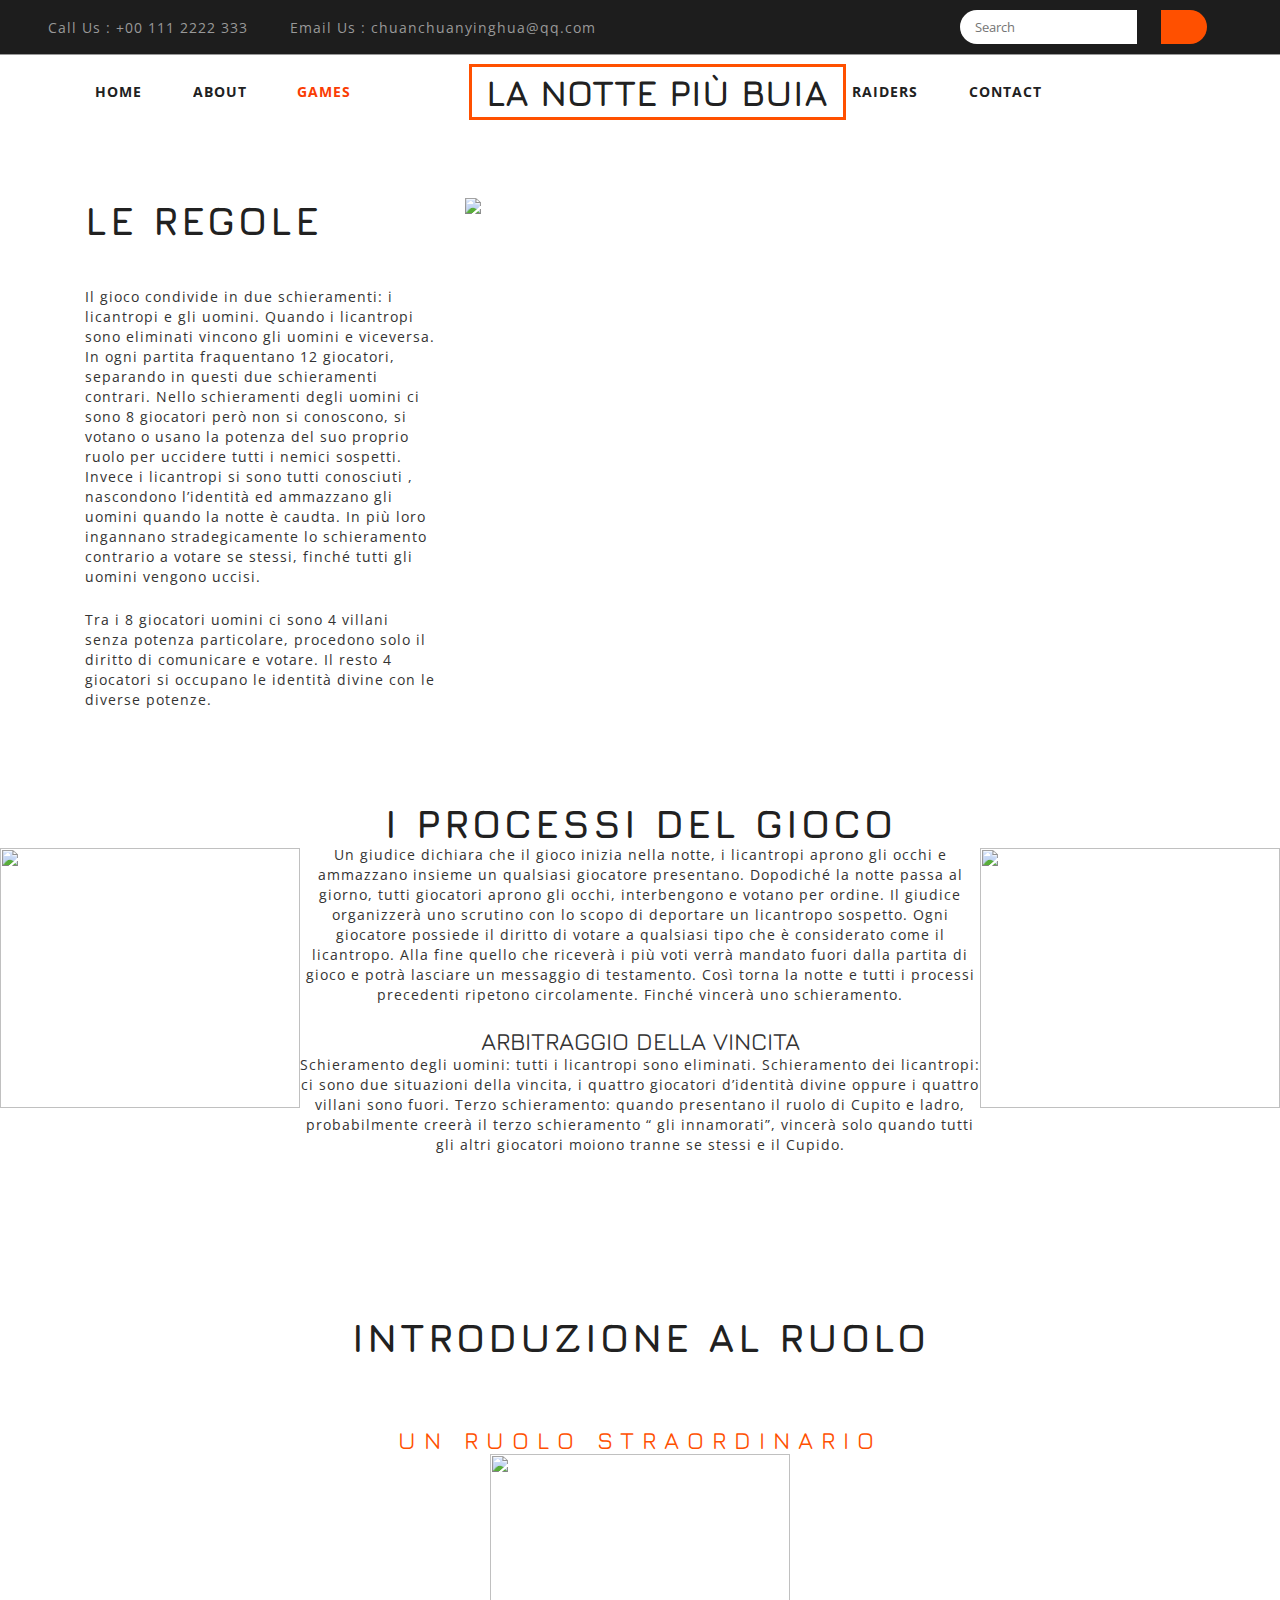
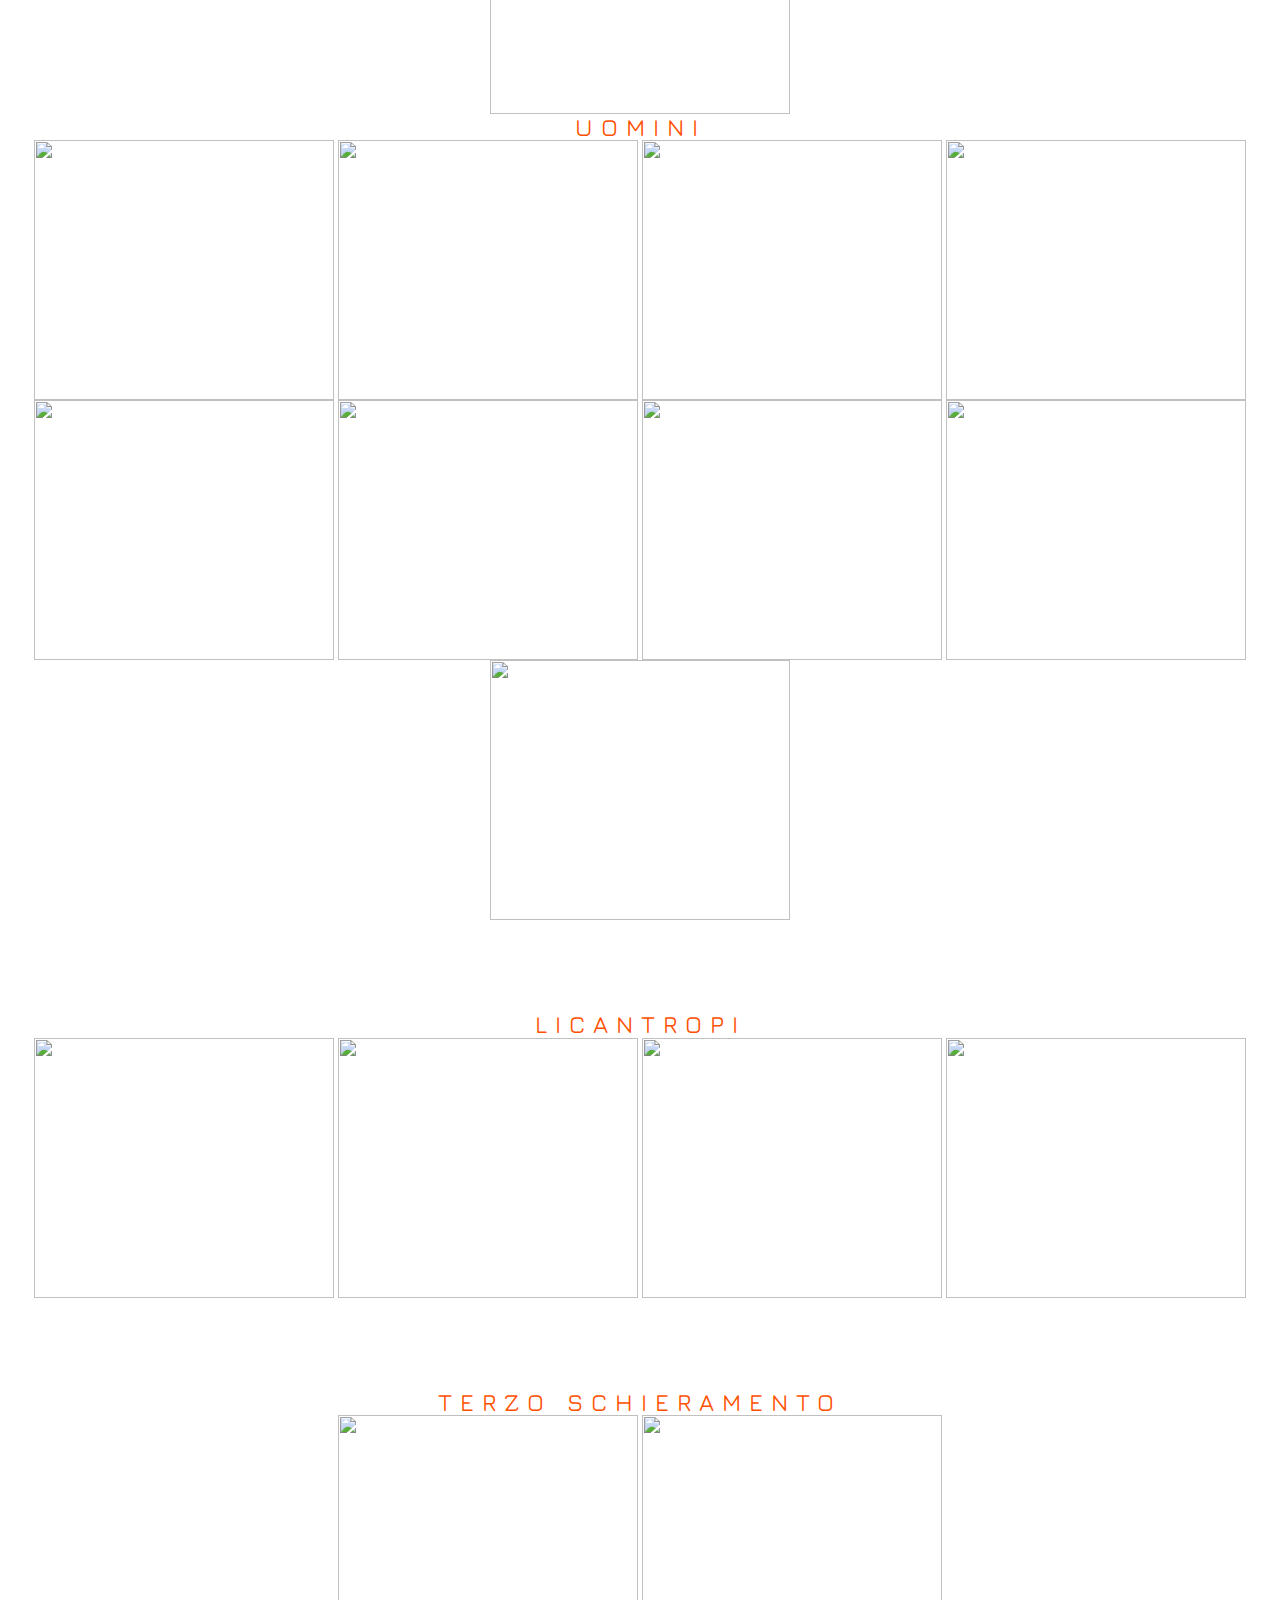
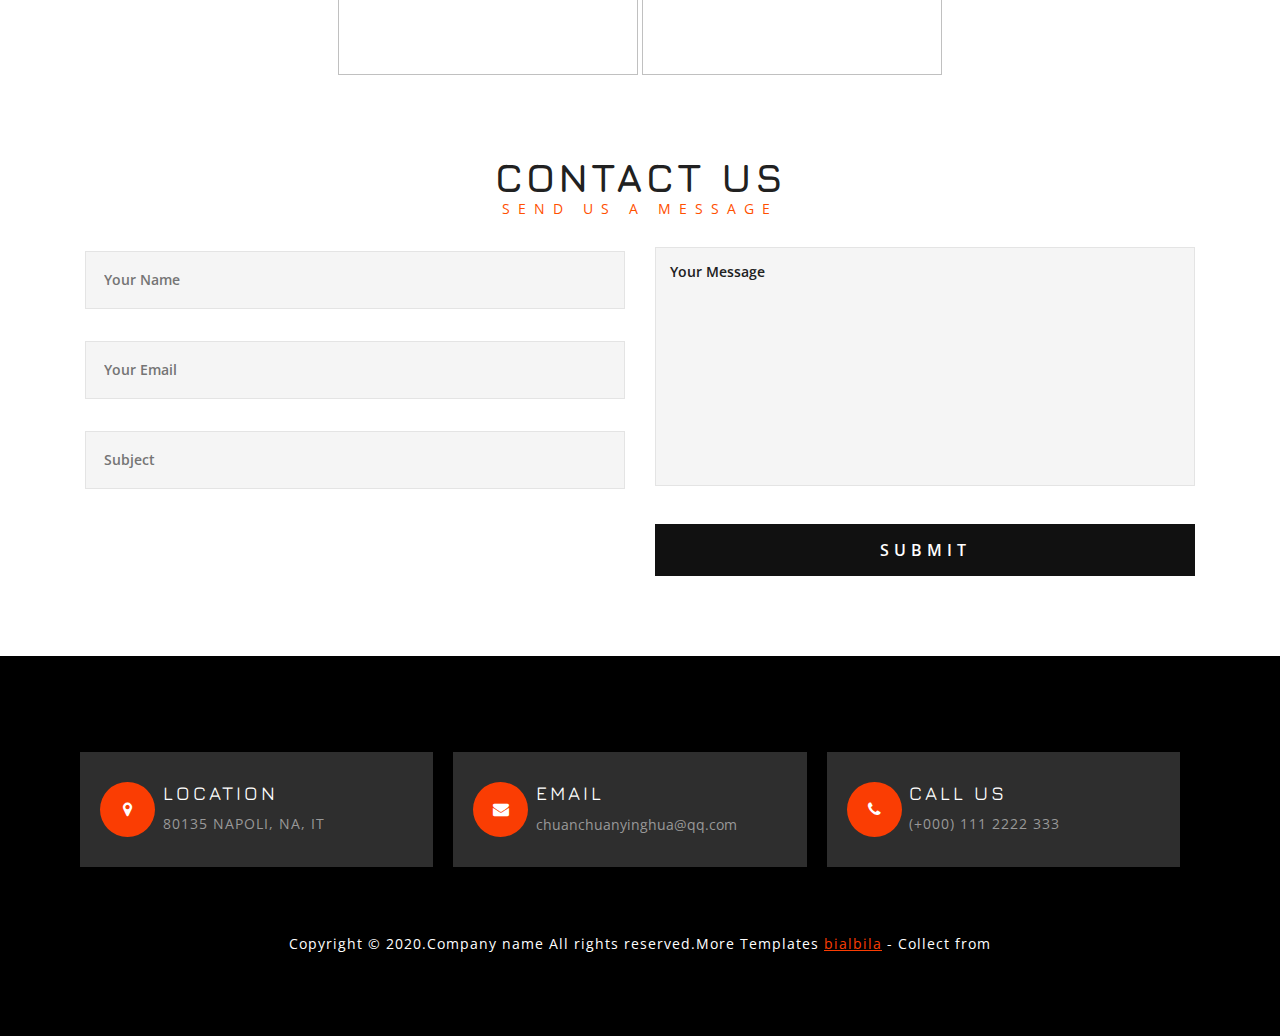
==== games.html @ c1281104 "Add files via upload" ====
<!DOCTYPE html>
<html lang="en">

<head>
	<title>games</title>
	<!-- for-mobile-apps -->
	<meta name="viewport" content="width=device-width, initial-scale=1">
	<meta http-equiv="Content-Type" content="text/html; charset=utf-8" />
	<meta name="keywords" content="" />
	<script type="application/x-javascript">
		addEventListener("load", function () {
			setTimeout(hideURLbar, 0);
		}, false);

		function hideURLbar() {
			window.scrollTo(0, 1);
		}
	</script>
	<!-- //for-mobile-apps -->
	<link href="css/bootstrap.css" rel="stylesheet" type="text/css" media="all" />
	<link href="css/style.css" rel="stylesheet" type="text/css" media="all" />
	<!-- gallery -->
	<link rel="stylesheet" href="css/lightGallery.css" type="text/css" media="all" />
	<!-- //gallery -->
	<!-- font-awesome icons -->
	<link href="css/font-awesome.css" rel="stylesheet">

	<!-- //font-awesome icons -->
	<link href="http://fonts.googleapis.com/css?family=Questrial" rel="stylesheet">
	<link href="http://fonts.googleapis.com/css?family=Jura:300,400,500,600" rel="stylesheet">
	<link
		href='http://fonts.googleapis.com/css?family=Open+Sans:400,300,300italic,400italic,600,600italic,700,700italic,800,800italic'
		rel='stylesheet' type='text/css'>

</head>

<body>
	<!-- header -->
	<div class="header">
		<div class="w3layouts_header_left">
			<div class="top-nav-text">
				<p>Call Us : <span class="call">+00 111 2222 333</span></p>
				<p>Email Us : <span class="mail"><a href="mailto:chuanchuanyinghua@qq.com">chuanchuanyinghua@qq.com</a></span></p>
			</div>
		</div>
		<div class="w3layouts_header_right">
			<form action="#" method="post">
				<input name="Search heare" type="search" placeholder="Search" required="">

				<input type="submit" value="">
			</form>
		</div>
		<div class="clearfix"> </div>
	</div>
	<div class="w3_navigation">
		<div class="container">
			<nav class="navbar navbar-default">
				<div class="navbar-header navbar-left">
					<button type="button" class="navbar-toggle collapsed" data-toggle="collapse"
						data-target="#bs-example-navbar-collapse-1">
						<span class="sr-only">Toggle navigation</span>
						<span class="icon-bar"></span>
						<span class="icon-bar"></span>
						<span class="icon-bar"></span>
					</button>
					<div class="w3_navigation_pos">
						<h1><a href="index.html" title="Gaming Wonderland">La notte più buia</a></h1>
					</div>
				</div>
				<!-- Collect the nav links, forms, and other content for toggling -->
				<div class="collapse navbar-collapse navbar-right" id="bs-example-navbar-collapse-1">
					<nav class="cl-effect-5" id="cl-effect-5">
						<ul class="nav navbar-nav">
						<li class="hover-effect"><a href="index.html">Home</a></li>
						<li class="hover-effect"><a href="index.html">About</a></li>
						<li class="hover-effect active"><a href="games.html">Games</a></li>
						<li class="hover-effect"><a href="raiders.html">Raiders</a></li>
						<li class="hover-effect"><a href="index.html">Contact</a></li>
					</ul>
				</div>

			</div>
		</nav>
</div>
<!-- banner --><br><br><br>

<!-- gallery -->
	<div class="gallery-w3layouts" id="gallery">
		<div class="container">
			<div class="col-md-4 agileits_about_left">
				<h3 class="w3l_head">Le regole</h3><br><br>
				<p class="w3ls_head"> Il gioco condivide in due schieramenti: i licantropi e gli uomini. Quando i licantropi sono eliminati vincono gli uomini e viceversa. In ogni partita fraquentano 12 giocatori, separando in questi due schieramenti contrari. Nello schieramenti degli uomini ci sono 8 giocatori però non si conoscono, si votano o usano la potenza del suo proprio ruolo per uccidere tutti i nemici sospetti. Invece i licantropi si sono tutti conosciuti , nascondono l’identità ed ammazzano gli uomini quando la notte è caudta. In più loro ingannano stradegicamente lo schieramento contrario a votare se stessi, finché tutti gli uomini vengono uccisi.</p>
				<br><p> Tra i 8 giocatori uomini ci sono 4 villani senza potenza particolare, procedono solo il diritto di comunicare e votare. Il resto 4 giocatori si occupano le identità divine con le diverse potenze.</p>
			</div>
			<div class="col-md-6 agileits_banner_bottom_grid_r">
					<div class="agileits_banner_btm_grid_r">
						<img src="C:\Users\任秀\Desktop\web\images/juese1.jpg" alt=" " class="img-responsive"><br><br>
					</div>
				</div>
			</div>
		</div>

					
</style><br data-filtered="filtered">
</head><br data-filtered="filtered">
<body><br data-filtered="filtered">
<div class="con"><br data-filtered="filtered">
    <table>    <tr>        <td><img src="C:\Users\任秀\Desktop\web\images\beijing4.jpg" alt="" /></td>     
       <td><h4 class="w3l_head">I processi del gioco</h4>
    	<p>Un giudice dichiara che il gioco inizia nella notte, i licantropi aprono gli occhi e ammazzano insieme un qualsiasi giocatore presentano. Dopodiché la notte passa al giorno, tutti giocatori aprono gli occhi,  interbengono  e votano per ordine. Il giudice organizzerà uno scrutino con lo scopo di deportare un licantropo sospetto. Ogni giocatore possiede il diritto di votare a qualsiasi tipo che è considerato come il licantropo. Alla fine quello che riceverà i più voti verrà mandato fuori dalla partita di gioco e potrà lasciare un messaggio di testamento. Così torna la notte e tutti i processi precedenti ripetono circolamente. Finché vincerà uno schieramento.</p><br>
    	<h3> Arbitraggio della vincita</h3>
	<p>Schieramento degli uomini: tutti i licantropi sono eliminati.
Schieramento dei licantropi: ci sono due situazioni della vincita, i quattro giocatori d’identità divine  oppure i quattro villani sono fuori.
Terzo schieramento: quando presentano il ruolo di Cupito e ladro, probabilmente creerà il terzo schieramento “ gli innamorati”, vincerà solo quando tutti gli altri giocatori moiono tranne se stessi e il Cupido.</p></td>   
<td><img src="C:\Users\任秀\Desktop\web\images\beijing5.jpg" alt="" /></td>
 </tr></table>
    
    </div><br data-filtered="filtered">
</div><br data-filtered="filtered"><br><br><br><br><br>


				<div class="right"><h5 class="w3l_head">Introduzione al ruolo
</h5><br><br><br>
<h3 class="w3ls_head_para"> Un ruolo straordinario</h3>
   <style>   body {text-align: center;         }        img{width: 300px;            height: 260px;        }    </style></head><body><div id="pt">   
    <a href="C:\Users\任秀\Desktop\web\images\jinghui(1.jpg" target="_blank"> <img src="C:\Users\任秀\Desktop\web\images\jinghui.jpg" width="50%"></a> 
</div>
</body>
<h3 class="w3ls_head_para">uomini</h3>
   <style>   body {text-align: center;         }        img{width: 300px;            height: 260px;        }    </style></head><body><div id="pt">   
    <a href="C:\Users\任秀\Desktop\web\images\14(1.jpg" target="_blank"> <img src="C:\Users\任秀\Desktop\web\images\juese14.jpg" width="50%"></a>   
   <a href="C:\Users\任秀\Desktop\web\images\juese12(1.jpg" target="_blank"> <img src="C:\Users\任秀\Desktop\web\images\juese12.jpg" width="50%"></a>    
   <a href="C:\Users\任秀\Desktop\web\images\juese16(2.jpg" target="_blank"> <img src="C:\Users\任秀\Desktop\web\images\juese16.jpg" width="50%"></a>   
   <a href="C:\Users\任秀\Desktop\web\images\juese15(4.jpg" target="_blank"> <img src="C:\Users\任秀\Desktop\web\images\juese15.jpg" width="50%"></a>   
   <a href="C:\Users\任秀\Desktop\web\images\juese4(5.jpg" target="_blank"> <img src="C:\Users\任秀\Desktop\web\images\juese4.jpg" width="50%"></a>    
   <a href="C:\Users\任秀\Desktop\web\images\juese13(3.jpg" target="_blank"> <img src="C:\Users\任秀\Desktop\web\images\juese13.jpg" width="50%"></a>   
   <a href="C:\Users\任秀\Desktop\web\images\juese3(6.jpg" target="_blank"> <img src="C:\Users\任秀\Desktop\web\images\juese3.jpg" width="50%"></a>    
   <a href="C:\Users\任秀\Desktop\web\images\juese10(7.jpg" target="_blank"> <img src="C:\Users\任秀\Desktop\web\images\juese10.jpg" width="50%"></a>   
   <a href="C:\Users\任秀\Desktop\web\images\juese8(8.jpg" target="_blank"> <img src="C:\Users\任秀\Desktop\web\images\juese8.jpg" width="50%"></a>   
</div>
</body>
<br><br><br><br>

<h3 class="w3ls_head_para"> licantropi</h3>
   <style>   body {text-align: center;         }        img{width: 300px;            height: 260px;        }    </style></head><body><div id="pt">   
    <a href="C:\Users\任秀\Desktop\web\images\juese5(9.jpg" target="_blank"> <img src="C:\Users\任秀\Desktop\web\images\juese5.jpg" width="50%"></a>   
   <a href="C:\Users\任秀\Desktop\web\images\juese7(10.jpg" target="_blank"> <img src="C:\Users\任秀\Desktop\web\images\juese7.jpg" width="50%"></a>   
   <a href="C:\Users\任秀\Desktop\web\images\11(11.jpg" target="_blank"> <img src="C:\Users\任秀\Desktop\web\images\juese11.jpg" width="50%"></a>   
   <a href="C:\Users\任秀\Desktop\web\images\juese2(12.jpg" target="_blank"> <img src="C:\Users\任秀\Desktop\web\images\juese2.jpg" width="50%"></a>  
    </div>
</body>
<br><br><br><br>

<h3 class="w3ls_head_para"> terzo schieramento</h3>
   <style>   body {text-align: center;         }        img{width: 300px;            height: 260px;        }    </style></head><body><div id="pt">   
    <a href="C:\Users\任秀\Desktop\web\images\juese9(13.jpg" target="_blank"> <img src="C:\Users\任秀\Desktop\web\images\juese9.jpg" width="50%"></a>   
   <a href="C:\Users\任秀\Desktop\web\images\juese6(14.jpg" target="_blank"> <img src="C:\Users\任秀\Desktop\web\images\juese6.jpg" width="50%"></a> 
</div>
</body>
</div>
				</div>
				<div class="clearfix"> </div>
			</div>
		</div>
	</div>			
			<div class="gallery-grids">
				<div class="gallery-grid">
					
<!-- mail -->
	<div class="mail" id="mail">
		<div class="container">
			<h3 class="w3l_head w3l_head1">Contact Us</h3>
			<p class="w3ls_head_para w3ls_head_para1">send us a message</p>
			<div class="w3_mail_grids">
				<form action="" method="post">
					<div class="col-md-6 w3_agile_mail_grid">
						<span class="input input--ichiro">
							<input class="input__field" type="text" id="input-25" name="w3lName" placeholder="Your Name" required="">
							</label>
						</span>
						<span class="input input--ichiro">
							<input class="input__field" type="email" id="input-26" name="w3lSender" placeholder="Your Email"
								required="">
						</span>
						<span class="input input--ichiro">
							<input class="input__field" type="text" id="input-27" name="w3lSubject" placeholder="Subject" required="">
						</span>
					</div>
					<div class="col-md-6 w3_agile_mail_grid">
						<textarea name="w3lMessage" placeholder="Your Message" required=""></textarea>
						<input type="submit" value="Submit">
					</div>
					<div class="clearfix"> </div>
				</form>
			</div>
		</div>
	</div>

	<!-- footer -->
	<div class="w3l_footer">
		<div class="container">

			<div class="w3ls_footer_grids">

				<div class="w3ls_footer_grid">
					<div class="col-md-4 w3ls_footer_grid_left">
						<div class="w3ls_footer_grid_leftl">
							<i class="fa fa-map-marker" aria-hidden="true"></i>
						</div>
						<div class="w3ls_footer_grid_leftr">
							<h4>Location</h4>
							<p>80135 NAPOLI, NA, IT</p>
						</div>
						<div class="clearfix"> </div>
					</div>
					<div class="col-md-4 w3ls_footer_grid_left">
						<div class="w3ls_footer_grid_leftl">
							<i class="fa fa-envelope" aria-hidden="true"></i>
						</div>
						<div class="w3ls_footer_grid_leftr">
							<h4>Email</h4>
							<a href="mailto:chuanchuanyinghua@qq.com">chuanchuanyinghua@qq.com</a>
						</div>
						<div class="clearfix"> </div>
					</div>
					<div class="col-md-4 w3ls_footer_grid_left">
						<div class="w3ls_footer_grid_leftl">
							<i class="fa fa-phone" aria-hidden="true"></i>
						</div>
						<div class="w3ls_footer_grid_leftr">
							<h4>Call Us</h4>
							<p>(+000) 111 2222 333</p>
						</div>
						<div class="clearfix"> </div>
					</div>
					<div class="clearfix"> </div>
				</div>
			</div>
		</div>
		<div class="w3l_footer_pos">
			<p>Copyright &copy; 2020.Company name All rights reserved.More Templates <a href="http://www.cssmoban.com/" target="_blank" title="bilabila ">bialbila</a> - Collect from </p>
		</div>
	</div>
	<!-- //footer -->

	<!--banner Slider starts Here-->
	<script src="js/jquery-2.2.3.min.js"></script>
	<script src="js/responsiveslides.min.js"></script>
	<script>
		// You can also use "$(window).load(function() {"
		$(function () {
			// Slideshow 4
			$("#slider3").responsiveSlides({
				auto: true,
				pager: false,
				nav: true,
				speed: 500,
				namespace: "callbacks",
				before: function () {
					$('.events').append("<li>before event fired.</li>");
				},
				after: function () {
					$('.events').append("<li>after event fired.</li>");
				}
			});

		});
	</script>
	<!-- js -->
	<!-- start-smoth-scrolling -->
	<script src="js/lightGallery.js"></script>
	<script>
		$(document).ready(function () {
			$("#lightGallery").lightGallery({
				mode: "fade",
				speed: 800,
				caption: true,
				desc: true,
				mobileSrc: true
			});
		});
	</script>

	<script src="js/owl.carousel.js"></script>
	<link href="css/owl.theme.css" rel="stylesheet">
	<link rel="stylesheet" href="css/owl.carousel.css" type="text/css" media="all">
	<script>
		$(document).ready(function () {
			$("#owl-demo").owlCarousel({

				autoPlay: 3000, //Set AutoPlay to 3 seconds
				autoPlay: true,
				navigation: true,

				items: 4,
				itemsDesktop: [640, 5],
				itemsDesktopSmall: [414, 4]

			});

		});
	</script>
	<!-- start-smoth-scrolling -->
	<script type="text/javascript" src="js/move-top.js"></script>
	<script type="text/javascript" src="js/easing.js"></script>
	<script type="text/javascript">
		jQuery(document).ready(function ($) {
			$(".scroll").click(function (event) {
				event.preventDefault();
				$('html,body').animate({
					scrollTop: $(this.hash).offset().top
				}, 1000);
			});
		});
	</script>
	<!-- start-smoth-scrolling -->
	<!-- //js -->
	<script src="js/bootstrap.js"></script>
	<!-- //for bootstrap working -->
	<!-- here stars scrolling icon -->
	<script type="text/javascript">
		$(document).ready(function () {
			/*
				var defaults = {
				containerID: 'toTop', // fading element id
				containerHoverID: 'toTopHover', // fading element hover id
				scrollSpeed: 1200,
				easingType: 'linear' 
				};
			*/

			$().UItoTop({
				easingType: 'easeOutQuart'
			});

		});
	</script>
	<!-- //here ends scrolling icon -->
</body>

</html>
---- css/style.css ----
html, body{
    font-size: 100%;
	font-family: 'Open Sans', sans-serif;
	background:#ffffff;
	margin: 0;
}
p,ul li,ol li{
	margin:0;
	font-size:14px;
	letter-spacing: 1px;
}
h1,h2,h3,h4,h5,h6{
	font-family: 'Jura', sans-serif;
	text-transform:uppercase;
	margin:0;
}
ul,label{
	margin:0;
	padding:0;
}
body a:hover{
	text-decoration:none;
}
input[type="submit"],input[type="reset"],.w3ls_footer_grid_leftl,.w3ls_footer_grid_leftr h4,.w3l_footer_pos p a,.w3ls_footer_grid_leftr a,.w3layouts_header_right ul li a,.w3ls_social li a,.w3_team_grid1_pos,.w3_team_grid1_pos img{
	transition: .5s ease-in;
	-webkit-transition: .5s ease-in;
	-moz-transition: .5s ease-in;
	-o-transition: .5s ease-in;
	-ms-transition: .5s ease-in;
}
/*-- header --*/
.w3layouts_header_left{
	float:left;
}
.w3layouts_header_left p{
    color: #999;
    line-height: 1.8em;
    float: left;
    margin: 5px 42px 0 0;
}
.w3layouts_header_left a {
	 color: #999;
}
.w3layouts_header_right{
    float: right;
    position: relative;
    width: 23%;
}
.header {
	    padding: 0.6em 3em;
    background: #1d1d1d;
}
.w3layouts_header_right input[type="search"] {
       width: 65%;
    border-top-left-radius: 20px;
    border-bottom-left-radius: 20px;
    outline: none;
    border: none;
    background: #fff;
    color: #999;
    padding:8px 15px 8px 15px;
    font-size: 13px;
    float: left;
}
.w3layouts_header_right input[type="submit"] {
	     outline: none;
    border: none;
    background: #ff5000 url(../images/search.png)no-repeat 12px 5px;
    color: #fff;
    padding: 6px 0;
    width: 17%;
    border-top-right-radius: 20px;
    border-bottom-right-radius: 20px;
    -webkit-transition: all 0.2s ease 0s;
    -moz-transition: all 0.2s ease 0s;
    -o-transition: all 0.2s ease 0s;
    -ms-transition: all 0.2s ease 0s;
}
.tlinks{text-indent:-9999px;height:0;line-height:0;font-size:0;overflow:hidden;}
/*-- nav --*/
.navbar-default {
    background: none;
    border: none;
}
.navbar {
    margin-bottom: 0;
}
.w3_navigation {
    border-top: 1px solid #999;
	position:relative;
}
.navbar-nav {
    float: none;
    margin: 1em 0 1em 0;
}
.navbar-collapse {
    padding: 0;
}
.navbar-right {
    float: none !important;
    margin-right: 0;
}
.navbar-default .navbar-nav > .active > a, .navbar-default .navbar-nav > .active > a:hover, .navbar-default .navbar-nav > .active > a:focus {
    color:#fa3d03;
    background: none;
}
.navbar-default .navbar-nav > li > a {
    color: #212121;
}
.navbar-nav > li > a {
      margin:1em 1.8em;
    padding: 0;
	line-height: 1em;
	font-weight: bold;
    text-transform: uppercase;
}
.navbar-nav > li:nth-child(3) a {
        margin-right: 34em !important;
}
.navbar-nav > li:nth-child(6) a {
        margin-right:0px!important;
}
.w3_navigation_pos {
       position: absolute;
    top: 24%;
    left: 35%;
    z-index: 999;
}
.w3_navigation_pos h1 a {
     font-size: 1em;
    color: #212121;
    text-decoration: none;
    border: 3px solid #ff5000;
    padding: 0.1em .4em;
    font-weight: 700;
    text-transform: uppercase;
    font-family: 'Jura', sans-serif;
}
.navbar-default .navbar-nav > li > a:hover{
    color: #fa3d03;
}
/* Effect 5: same word slide in */
.cl-effect-5 a {
	overflow: hidden;
	padding: 0 4px;
}

.cl-effect-5 a span {
	position: relative;
	display: inline-block;
	-webkit-transition: -webkit-transform 0.3s;
	-moz-transition: -moz-transform 0.3s;
	transition: transform 0.3s;
}

.cl-effect-5 a span::before {
	position: absolute;
	top: 100%;
	content: attr(data-hover);
	-webkit-transform: translate3d(0,0,0);
	-moz-transform: translate3d(0,0,0);
	transform: translate3d(0,0,0);
}

.cl-effect-5 a:hover span,
.cl-effect-5 a:focus span {
	-webkit-transform: translateY(-100%);
	-moz-transform: translateY(-100%);
	transform: translateY(-100%);
}

/* Effect 5: same word slide in and border bottom */
/*-- //nav --*/
.fa-cog{
    -webkit-animation: fa-spin 3s infinite linear;
    animation: fa-spin 3s infinite linear;
}
/*-- //header --*/
/*-- banner --*/
.w3_navigation_pos h1 a i {
    font-size: .6em;
    color: #f83e03;
}
.slider-info {
    position: absolute;
    top: 40%;
    z-index: 999;
    left: 0px;
    width: 100%;
    height: 100%;
	text-align:center;
}
.slider-info h4 {
    font-size: 3em;
    color: #fff;
    letter-spacing: 5px;
    text-transform: uppercase;
    font-weight: 200;
}
.slider-info a {
	font-size:1em;
	padding:0.6em 2em;
	color:#fff;
	}
/* Shutter In Horizontal */
.hvr-shutter-in-horizontal {
  display: inline-block;
  vertical-align: middle;
  -webkit-transform: translateZ(0);
  transform: translateZ(0);
  box-shadow: 0 0 1px rgba(0, 0, 0, 0);
  -webkit-backface-visibility: hidden;
  backface-visibility: hidden;
  -moz-osx-font-smoothing: grayscale;
  position: relative;
  background: #2098d1;
  -webkit-transition-property: color;
  transition-property: color;
  -webkit-transition-duration: 0.3s;
  transition-duration: 0.3s;
}
.hvr-shutter-in-horizontal:before {
  content: "";
  position: absolute;
  z-index: -1;
  top: 0;
  bottom: 0;
  left: 0;
  right: 0;
  background: #ff5000;
  -webkit-transform: scaleX(1);
  transform: scaleX(1);
  -webkit-transform-origin: 50%;
  transform-origin: 50%;
  -webkit-transition-property: transform;
  transition-property: transform;
  -webkit-transition-duration: 0.3s;
  transition-duration: 0.3s;
  -webkit-transition-timing-function: ease-out;
  transition-timing-function: ease-out;
}
.hvr-shutter-in-horizontal:hover, .hvr-shutter-in-horizontal:focus, .hvr-shutter-in-horizontal:active {
  color: white;
}
.hvr-shutter-in-horizontal:hover:before, .hvr-shutter-in-horizontal:focus:before, .hvr-shutter-in-horizontal:active:before {
  -webkit-transform: scaleX(0);
  transform: scaleX(0);
}
.slider-info p {
    font-size:1em;
    text-transform: uppercase;
    color: #fff;
    letter-spacing: 7px;
    margin: 2em 0;
}
/*--slider--*/
#slider2,
#slider3 {
  box-shadow: none;
  -moz-box-shadow: none;
  -webkit-box-shadow: none;
  margin: 0 auto;
}
.rslides_tabs li:first-child {
  margin-left: 0;
}
.rslides_tabs .rslides_here a {
  background: rgba(255,255,255,.1);
  color: #fff;
  font-weight: bold;
}
.events {
  list-style: none;
}
.callbacks_container {
  position: relative;
  float: left;
  width: 100%;
}
.callbacks {
  position: relative;
  list-style: none;
  overflow: hidden;
  width: 100%;
  padding: 0;
  margin: 0;
}
.callbacks li {
  position: absolute;
  width: 100%;
}
.callbacks img {
  position: relative;
  z-index: 1;
  height: auto;
  border: 0;
}
.callbacks .caption {
	display: block;
	position: absolute;
	z-index: 2;
	font-size: 20px;
	text-shadow: none;
	color: #fff;
	left: 0;
	right: 0;
	padding: 10px 20px;
	margin: 0;
	max-width: none;
	top: 10%;
	text-align: center;
}
.callbacks_nav {
    position: absolute;
    -webkit-tap-highlight-color: rgba(0,0,0,0);
       bottom: 24%;
    left: 0;
    z-index: 3;
    text-indent: -9999px;
    overflow: hidden;
    text-decoration: none;
    width:32px;
    height:32px;
    background: transparent url("../images/left.png") no-repeat left top;
}
 .callbacks_nav:hover{
  	opacity: 0.5;
  }
.callbacks_nav.next {
  left: auto;
   background: transparent url("../images/right.png") no-repeat right top;
       left: 51%;
 }
 .callbacks_nav.prev {
	right: auto;
	background-position:left top;
	left: 47%;
}
#slider3-pager a {
  display: inline-block;
}
#slider3-pager span{
  float: left;
}
#slider3-pager span{
	width:100px;
	height:15px;
	background:#fff;
	display:inline-block;
	border-radius:30em;
	opacity:0.6;
}
#slider3-pager .rslides_here a {
  background: #FFF;
  border-radius:30em;
  opacity:1;
}
#slider3-pager a {
  padding: 0;
}
#slider3-pager li{
	display:inline-block;
}
.rslides {
  position: relative;
  list-style: none;
  overflow: hidden;
  width: 100%;
  padding: 0;
}
.rslides li {
  -webkit-backface-visibility: hidden;
  position: absolute;
  display:none;
  width: 100%;
  left: 0;
  top: 0;
}
.rslides li{
  position: relative;
  display: block;
  float: left;
}
.rslides img {
  height: auto;
	border: 0;
	width: 100%;
  }
.callbacks_tabs{
       list-style: none;
    position: absolute;
    bottom: -39%;
    left: 42%;
    padding: 0;
    margin: 0;
    z-index: 990;
    display: block;
    text-align: center;
}
.slider-top span{
	font-weight:600;
}
.callbacks_tabs li{
       display: inline-block;
    margin: 0 7px;
}
/*----*/
.callbacks_tabs a{
 visibility: hidden;
}
.callbacks_tabs a:after {
    content: "\f111";
    font-size: 0;
    font-family: FontAwesome;
    visibility: visible;
    display: block;
    height: 12px;
    width: 12px;
    display: inline-block;
    background: #fff;
    border-radius: 50%;
    -webkit-border-radius: 50%;
    -o-border-radius: 50%;
    -moz-border-radius: 50%;
    -ms-border-radius: 50%;
}
.callbacks_here a:after{
	background: #f53753;
    border: 1px solid #f53753;
    height:1px;
    width:40px;
    border-radius: 0;
}
/*-- //banner --*/
/*-- about --*/
.about,.services,.team-bottom,.mail{
	padding:5em 0;
}
.w3l_head{
	font-size: 2.5em;
    font-weight: bold;
    color: #212121;
	letter-spacing: 3px;
	text-align: center;
}
.w3ls_head_para{
	color:#ff5000;
	text-transform:uppercase;
	letter-spacing:8px;
	text-align: center;
}

.agileits_about_right p{
	color:#999;
	line-height:2em;
	margin-bottom:3em;
}
.agileits_about_right p i{
	display:block;
	margin:2em 0 0;
}
.agileits_about_right {
    padding-left: 7em;
}
.agileits_about_right ul li{
	display: block;
    margin-bottom: 1em;
    color: #212121;
    line-height: 1.5em;
    text-transform: capitalize;
    font-family: 'Questrial', sans-serif;
    font-size: 1em;
	font-weight:600;
	letter-spacing:2px;
}
.agileits_about_right ul li i{
	color:#fa3d43;
	padding-right:1em;
}
.agileits_about_right ul li:last-child,.agileinfo_about_bottom_right_wthree ul li:last-child{
	margin-bottom:0;
}
/*-- //about --*/
/*-- about-bottom --*/
.agileits_banner_bottom_grid_l h4{
	text-transform:capitalize;
	font-size:1.8em;
	color:#212121;
	line-height:1.5em;
}
.agileits_banner_bottom_grid_l p{
	margin:1em 0 0;
	line-height:2em;
	color:#999;
}
.agileits_banner_bottom_grid_l p i{
	    display: block;
    margin-bottom: 1em;
    color: #ff5000;
    letter-spacing: 4px;
    font-weight: 400;
}
.agileits_banner_bottom_grids{
	margin:6em 0 0;
}
.agileits_banner_btm_grid_r{
	position:relative;
}
.agileits_banner_btm_grid_r_pos{
	position:absolute;
	top: -23%;
    right: -15%;
}
/*-- //about-bottom --*/
/*-- services --*/
/*-- services --*/
.services{
	background:url(../images/service.jpg) no-repeat center;
	background-size:cover;
	-webkit-background-size: cover;
	-o-background-size: cover;
	-ms-background-size: cover;
	-moz-background-size: cover;
}
#services h3 {
    text-align: center;
    color: #fff;

}
.services-agile-w3l,.services-gd {
    margin: 0 auto;
    text-align: center;
}
.services-agile-w3l {
    margin-top: 2em;
}
.hi-icon,.hi-icon:after{
	border-radius:0px;
}
.hi-icon:before {
    font-family: inherit;
}

a.hi-icon img {
    margin: 17px 0 0;
}
.hi-icon-wrap {
    padding: 0;
}

.services-gd h4 {
	color: #2098d1;
    margin-top: 20px;
    font-size: 1.5em;
    letter-spacing: 2px;
    margin-bottom: 8px;
}
.services-gd p {
    color: #fff;
}
.hi-icon-wrap {
	text-align: center;
	margin: 0 auto;
	padding: 2em 0 1em;
}

.hi-icon {
	display: inline-block;
	font-size: 0px;
	cursor: pointer;
    margin: 0 auto;
	width: 102px;
	height: 102px;
	text-align: center;
	position: relative;
	z-index: 1;
	color: #fff;
	    border-radius: 50%;
}

.hi-icon:after {
	pointer-events: none;
	position: absolute;
	width: 100%;
	height: 100%;
	content: '';
	-webkit-box-sizing: content-box; 
	-moz-box-sizing: content-box; 
	box-sizing: content-box;
}

.hi-icon:before {
	font-family: 'ecoicon';
	speak: none;
	font-size: 48px;
	line-height: 90px;
	font-style: normal;
	font-weight: normal;
	font-variant: normal;
	text-transform: none;
	display: block;
	-webkit-font-smoothing: antialiased;
}

/* Effect 9 */
.hi-icon-effect-9 .hi-icon {
	-webkit-transition: box-shadow 0.2s;
	-moz-transition: box-shadow 0.2s;
	transition: box-shadow 0.2s;
}

.hi-icon-effect-9 .hi-icon:after {
	top: 0;
	left: 0;
	padding: 0;
	box-shadow: 0 0 0 3px #fff;
	-webkit-transition: -webkit-transform 0.2s, opacity 0.2s;
	-moz-transition: -moz-transform 0.2s, opacity 0.2s;
	transition: transform 0.2s, opacity 0.2s;
	    border-radius: 50%;
}

/* Effect 9a */
.hi-icon-effect-9a .hi-icon:hover:after {
	-webkit-transform: scale(0.85);
	-moz-transform: scale(0.85);
	-ms-transform: scale(0.85);
	transform: scale(0.85);
	opacity: 0.5;
}

.hi-icon-effect-9a .hi-icon:hover {
	box-shadow: 0 0 0 6px #fff;
	color: #fff;
}
/*-- //services --*/
/*-- //services-bottom --*/
/*-- /news --*/
.projects{
	padding:5em 0 0 0;
}
.projects-info{
	text-align:center;
}
.projects-info p{
    color: #999999;
    font-size: .9em;
    margin: 1em auto 0;
    width: 40%;
}
.projects-grids {
  margin: 3em 0 0 0;
}
#owl-demo .item{
    text-align: center;
}
.projects-agile-grid-info{
    position: relative;
    overflow: hidden;	
}
.projects-agile-grid-info img{
	width:100%;
}
i.fa.fa-cutlery {
    color: #FFFFFF;
    font-size: 2em;
}
.projects-grid-caption h4 {
      color: #fff;
    font-size: 1.7em;
    font-weight: 700;
    margin: 7.2em 0 0.5em 0;
    text-transform: uppercase;
    background: hsla(192, 18%, 92%, 0.31);
    padding: 10px;
    letter-spacing: 6px;
}
.projects-grid-caption p {
    color: #fff;
    font-size: 0.95em;
    margin: 0;
    letter-spacing: 12px;
}
.projects-grid-caption {
    background: rgba(0, 0, 0, 0.61);
    padding: 8em 1em 1em 1em;
    position: absolute;
    left: 0;
    bottom: -135%;
    text-align: center;
    width: 100%;
     height: 617px;
    -webkit-transition: .5s all;
    transition: .5s all;
    -moz-transition: .5s all;
	border: 1px solid #999;
}
.projects-agile-grid-info:hover .projects-grid-caption{
    bottom: 0%;
}
/*-- //news --*/
/*-- gallery --*/
.w3l_gallery_grid li{
	display: inline-block;
    float: left;
    width: 32.33%;
    padding: 1%;
}
.box {
    position: relative;
    overflow: hidden;
}

.box img {
  position: absolute;
  left: 0;
  -webkit-transition: all 300ms ease-out;
  -moz-transition: all 300ms ease-out;
  -o-transition: all 300ms ease-out;
  -ms-transition: all 300ms ease-out;
  transition: all 300ms ease-out;
}

.box .overbox {
	background-color: hsla(0, 0%, 11%, 0.6);
    position: absolute;
    top: 0;
    left: 0;
    color: #fff;
    z-index: 100;
    -webkit-transition: all 300ms ease-out;
    -moz-transition: all 300ms ease-out;
    -o-transition: all 300ms ease-out;
    -ms-transition: all 300ms ease-out;
    transition: all 300ms ease-out;
    opacity: 0;
    width: 100%;
       padding: 7em 2em 2em;
}
.box,.box .overbox {
	height: 230px;
}
.box:hover .overbox { opacity: 1; }

.box .overtext {
  -webkit-transition: all 300ms ease-out;
  -moz-transition: all 300ms ease-out;
  -o-transition: all 300ms ease-out;
  -ms-transition: all 300ms ease-out;
  transition: all 300ms ease-out;
  transform: translateY(40px);
  -webkit-transform: translateY(40px);
}

.box .title {
     font-size: 1.6em;
    text-transform: uppercase;
    opacity: 0;
    transition-delay: 0.1s;
    transition-duration: 0.2s;
    background: rgba(236, 81, 9, 0.72);
    text-align: center;
    padding: 10px;
}

.box:hover .title,
.box:focus .title {
  opacity: 1;
  transform: translateY(0px);
  -webkit-transform: translateY(0px);
}

.box .tagline {
	font-size: 13px;
    line-height:1.8em;
	opacity: 0;
	transition-delay: 0.2s;
	transition-duration: 0.2s;
}

.box:hover .tagline,
.box:focus .tagline {
  opacity: 1;
  transform: translateX(0px);
  -webkit-transform: translateX(0px);
}
ul#lightGallery {
    margin-top: 2em;
}
.modal-content  img{
	width:100%;
}
.modal-content h4 {
    color: #0099e5;
    text-align: center;
    font-size: 35px;
    margin-bottom: 15px;
}
.modal-content h5 {
    color: #000;
    padding: 20px 0 6px;
    font-size: 22px;
    margin-left: 0px;
}
.modal-content p {
    color: #676464;
    font-size: 14px;
    line-height: 28px;
    letter-spacing: 0.2px;
    word-spacing: 1px;
}
.modal-header {
    min-height: 16.42857143px;
    padding: 20px 30px;
}
 .modal-dialog {
    width: 600px;
    margin: 109px auto;
}
.agileits_about_left h3 {
    text-align: left;
}
.agileits_about_left p {
    text-align: left;
}
/*-- mail --*/
.w3_mail_grids textarea{
	outline: none;
    padding: 10px;
    color: #212121;
    font-size: 14px;
    border: none;
    border-bottom:2px solid #f2f2f2;
    background: none;
    width: 97.3%;
    margin:0 0 3em 1.1em;
    min-height: 150px;
    resize: none;
	font-weight:600;
}
.w3_mail_grids textarea::-webkit-input-placeholder {
	color: #212121 !important;
}
.w3_mail_grids input[type="submit"]{
    outline: none;
    color: #fff;
    letter-spacing: 5px;
    font-size: 1em;
    border: none;
    text-transform: uppercase;
    width: 100%;
    font-weight: 600;
    background: #111;
    padding: 0.9em;
    margin-top: 2em;
}
.w3_mail_grids input[type="submit"]:hover{
 background:#fa3d03;
}
/*-- mail --*/
.input {
	position: relative;
	z-index: 1;
	display: inline-block;
	margin: 0;
	max-width: 100%;
	width: calc(100% - 0em);
	vertical-align: top;
}

.input__field {
	display: block;
	border-radius: 0;
	outline: none;
	width: 100%;
	background: #f5f5f5;
	color: #111;
	padding: 18px;
	font-size: 14px;
	border: 1px solid #e4e4e4;
	font-weight: 600;
	-webkit-appearance: none;
}

.input__field:focus, .w3_agile_mail_grid textarea:focus {
	outline: none;
	background: #fff;
}

.input--ichiro {
	margin-top: 2em;
}

.w3_agile_mail_grid textarea {
    outline: none;
    width: 100%;
    background: #f5f5f5;
    color: #111;
    padding:1em;
    font-size: 14px;
    border: 1px solid #e4e4e4;
     min-height: 239px;
     font-weight: 600;
    margin: 2em 0 0;
}
.w3_agile_mail_grid textarea::-webkit-input-placeholder {
	color: #212121 !important;
}
/*-- //mail --*/
/*-- footer --*/
.w3l_footer{
	    background: #000;
         padding: 6em 0 5em 0;
}
.w3l_footer form{
	width: 45%;
    margin: 3em auto 0;
}
.w3ls_footer_grid {
    margin: 0 auto;
    text-align: center;
}
.w3ls_footer_grids p.agileits_w3layouts_est{
	color:#fff;
	line-height:2em;
	margin:2em auto 5em;
	width:65%;
	text-align:center;
}
.w3ls_footer_grid_leftl{
	float:left;
	width:55px;
	height:55px;
	border-radius:50px;
	text-align:center;
	background:#fa3d03;
}
.w3ls_footer_grid_leftl i{
	color: #fff;
    font-size: 1em;
    line-height: 3.4em;
}
.w3ls_footer_grid_leftr{
    float: right;
    width: 80%;
    text-align: left;
}
.w3ls_footer_grid_leftr h4{
	font-size: 1.2em;
    color: #fff;
    letter-spacing: 3px;
    margin-bottom: .5em;
}
.w3ls_footer_grid_leftr p{
	color:#999;
	line-height:1.5em;
}
.w3ls_footer_grid_leftr a{
	color:#999;
	text-decoration:none;
	font-size:14px;
}
.w3ls_footer_grid_leftr a:hover{
	color:#fa3d03;
}
.w3l_footer_pos{
      margin-top: 4em;
}
.w3l_footer_pos p{
	text-align:center;
	color:#fff;
	line-height:1.8em;
}
.w3l_footer_pos p a{
	color:#fa3d03;
	text-decoration:underline;
}
.w3l_footer_pos p a:hover{
	color:#fff;
}
.w3ls_footer_grid_left:hover .w3ls_footer_grid_leftl{
	background:#fff;
}
.w3ls_footer_grid_left:hover .w3ls_footer_grid_leftl i{
	color:#212121;
}
.w3ls_footer_grid_left:hover .w3ls_footer_grid_leftr h4{
	color:#fa3d43;
}
.w3ls_footer_grid_left {
    background: #2e2e2e;
    float: left;
    width: 31%;
    margin: 0 10px;
    padding: 30px 20px;
}
/*-- //footer --*/
.map iframe{
	width:100%;
	min-height:350px;
	margin-top:2em;
	margin-bottom:-6px;
	border:none;
}
/*-- to-top --*/
#toTop {
	display: none;
	text-decoration: none;
	position: fixed;
	bottom: 20px;
	right: 2%;
	overflow: hidden;
	z-index: 999; 
	width: 32px;
	height: 32px;
	border: none;
	text-indent: 100%;
	background: url(../images/arrow.png) no-repeat 0px 0px;
}
#toTopHover {
	width: 32px;
	height: 32px;
	display: block;
	overflow: hidden;
	float: right;
	opacity: 0;
	-moz-opacity: 0;
	filter: alpha(opacity=0);
}
/*-- //to-top --*/
/*-- start-responsive-design --*/
@media (max-width:1440px){
	.slider-info {
		position: absolute;
		top: 35%;
	}
}
@media (max-width:1366px){
	.slider-info h4 {
		font-size: 2.8em;
	}
	.projects-grid-caption {
		padding: 8em 1em 1em 1em;
		position: absolute;
		left: 0;
		bottom: -146%;
	}
	.projects-grid-caption h4 {
		font-size: 1.4em;
		margin: 7.2em 0 0.5em 0;
	}
}
@media (max-width:1280px){
	.slider-info h4 {
		font-size: 2.5em;
	}
	.agileits_banner_btm_grid_r_pos {
		position: absolute;
		top: -23%;
		right: -9%;
	}
	.projects-grid-caption {
		padding: 14em 1em 1em 1em;
		position: absolute;
		left: 0;
		bottom: -156%;
	}
}
@media (max-width:1080px){
	.w3_navigation_pos {
		left:41%;
	}
	.agileits_about_right {
		padding-left: 4em;
	}
	.w3layouts_header_right {
		float: right;
		position: relative;
		width: 30%;
	}
	.slider-info p {
		font-size: 0.9em;
		letter-spacing: 6px;
		margin: 2em 0;
	}
	.slider-info h4 {
		font-size: 2.3em;
	}
	.slider-info {
		position: absolute;
		top: 28%;
	}
	.callbacks_nav.prev {
		right: auto;
		background-position: left top;
		left: 45%;
	}
	.navbar-nav > li > a {
		margin: 2em 1em;
		font-size: 0.9em;
	}
		.w3_navigation_pos h1 a {
       font-size: 0.9em;
	}
	.navbar-nav > li:nth-child(3) a {
		margin-right: 37.1em !important;
	}
	.w3_navigation_pos {
		left: 35%;
	}
	.agileits_banner_bottom_grid_l h4 {
       font-size: 1.6em;
	}
	.projects-grid-caption h4 {
		font-size: 1em;
		margin: 7.2em 0 0.5em 0;
	}
	.projects-grid-caption {
		padding: 19em 1em 1em 1em;
		position: absolute;
		left: 0;
		bottom: -179%;
	}
	.projects-grid-caption p {
		font-size: 0.85em;
		margin: 0;
		letter-spacing: 10px;
	}
	.w3ls_footer_grid_leftl {
		float: left;
		width: 43px;
		height: 43px;
	}
	.w3ls_footer_grid_leftl i {
		font-size: 1em;
		line-height: 2.7em;
	}
	.w3ls_footer_grid_leftr h4 {
		font-size: 1.1em;
		letter-spacing: 2px;
	}
	.box .overbox {
		padding: 6em 1em 2em;
	}
	.box, .box .overbox {
		height: 189px;
	}
}
@media (max-width: 1024px){
	.w3_navigation_pos {
		left:41%;
	}
	.agileits_about_right {
		padding-left: 4em;
	}
	.w3layouts_header_right {
		float: right;
		position: relative;
		width: 36%;
	}
	.slider-info p {
		font-size: 0.9em;
		letter-spacing: 6px;
		margin: 2em 0;
	}
	.slider-info h4 {
		font-size: 2.3em;
	}
	.slider-info {
		position: absolute;
		top: 28%;
	}
	.callbacks_nav.prev {
		right: auto;
		background-position: left top;
		left: 45%;
	}
	.navbar-nav > li > a {
		margin: 2em 1em;
		font-size: 0.9em;
	}
		.w3_navigation_pos h1 a {
       font-size: 0.9em;
	}
	.navbar-nav > li:nth-child(3) a {
		margin-right: 37.1em !important;
	}
	.w3_navigation_pos {
		left: 35%;
	}
	.projects-grid-caption {
		padding: 19em 1em 1em 1em;
		position: absolute;
		left: 0;
		bottom: -190%;
	}
	.projects-grid-caption h4 {
		font-size: 0.9em;
		margin: 8.2em 0 0.5em 0;
	}
}	
@media (max-width: 991px){
	.w3_navigation_pos h1 a {
		font-size: 0.7em;
	}
	.navbar-nav > li:nth-child(3) a {
		margin-right: 26em !important;
	}
	.navbar-nav > li > a {
	   margin: 2em 0.5em;
	}
	.w3_navigation_pos {
		top: 28%;
		left: 38.5%;
	}
	.navbar-nav > li > a {
		padding: 0;
		line-height: 0.8em;
	}
	.w3_navigation_pos {
		top: 28%;
		left: 33.5%;
	}
	.w3layouts_header_right {
		float: right;
		position: relative;
		width: 36%;
	}
	.callbacks_nav.prev {
		right: auto;
		background-position: left top;
		left: 45%;
	}
	.agileits_banner_bottom_grids {
		margin: 1em 0 0;
	}
	.agileits_banner_bottom_grid_r {
		margin-top: 6em;
	}
	.agileits_banner_btm_grid_r_pos {
		position: absolute;
		top: -23%;
		right: 0%;
	}
	.services-gd.text-center {
		float: left;
		width: 25%;
	}
	.w3l_head {
			font-size: 2.3em;
	}
	
	.box .title {
		font-size: 1.2em;
	}
	.box, .box .overbox {
		height: 146px;
	}
	.box .overbox {
		padding: 4em 1em 2em;
	}
	.projects-grid-caption {
		padding: 21em 1em 1em 1em;
		position: absolute;
		left: 0;
		bottom: -248%;
	}
	.projects-grid-caption h4 {
		font-size: 0.9em;
		margin: 9.2em 0 0.5em 0;
	}
	.projects-grid-caption p {
		font-size: 0.8em;
		margin: 0;
		letter-spacing: 7px;
	}
	.w3ls_footer_grid_left {
		float: left;
		width: 100%;
		margin: 0 0px;
		padding: 20px 30px;
		margin-bottom: 10px;
	}
	.w3ls_footer_grid_leftr {
		float: right;
		width: 75%;
		text-align: left;
	}
	.w3l_footer {
		padding: 4em 0 3em 0;
	}
	.about, .services, .team-bottom, .mail {
		padding: 3em 0;
	}
	.w3l_footer_pos {
		margin-top: 2em;
	}
	
}
@media (max-width: 800px){
	.w3_navigation_pos {
		left:38.5%;
	}
	.navbar-nav > li:nth-child(3) a {
		margin-right: 26em !important;
	}
	.w3_navigation_pos h1 a {
		font-size: .75em;
	}
	.w3_navigation_pos {
		left: 34%;
	}
	.navbar-nav {
		float: none;
		margin: 0em 0 0em 0;
	}
	.w3_navigation_pos {
		top: 12%;
		left: 33.5%;
	}
	.w3layouts_header_left p {
		float: left;
		margin: 5px 19px 0 0;
		font-size: 13px;
	}
	.header {
		padding: 0.6em 1em;
	}
	.slider-info h4 {
		font-size: 1.8em;
	}
	.slider-info a {
		font-size: 0.9em;
		padding: 0.6em 1.5em;
	}
	.slider-info p {
		font-size: 0.85em;
		letter-spacing: 5px;
		margin: 1em 0 1.5em 0;
	}
	.projects-grid-caption h4 {
		font-size: 0.9em;
		margin: 9.2em 0 0.5em 0;
		padding: 8px;
		letter-spacing: 2px;
	}
	.projects-grid-caption p {
		font-size: 0.8em;
		margin: 0;
		letter-spacing: 3px;
	}
	.services-gd h4 {
		margin-top: 20px;
		font-size: 1.3em;
	}
	.callbacks_nav {
		position: absolute;
		bottom: 21%;
	}
	.w3layouts_header_right {
		float: right;
		position: relative;
		width: 40%;
	}
}
@media (max-width: 768px){
	.w3_navigation_pos h1 a {
		font-size: .75em;
	}
	.w3_navigation_pos {
		left: 34%;
	}
	.w3l_head {
		font-size: 2em;
	}
	.agileits_about_right {
		padding-left: 3em;
	}
	.agileinfo_about_bottom_right h2 {
		font-size: 1.7em;
	}
	.w3ls_head_para {
      letter-spacing: 5px;
	}
	.projects-grid-caption h4 {
		font-size: 1.1em;
		margin: 1.2em 0 0.5em 0;
		padding: 8px;
		letter-spacing: 2px;
	}
	.w3_agile_mail_grid textarea {
		outline: none;
		min-height: 191px;
		margin: 2em 0 0;
	}
	.map iframe {
    width: 100%;
    min-height: 250px;
    margin-top: 2em;
	}
	.projects {
		padding: 3em 0 0 0;
	}
}
@media (max-width: 767px){
	.navbar-default .navbar-toggle {
		border-color: #212121;
	}
	.navbar-default .navbar-toggle .icon-bar {
		background-color: #212121;
	}
	.navbar-toggle {
		margin: 1em 0;
	}
	.navbar-default .navbar-toggle:hover, .navbar-default .navbar-toggle:focus {
		background-color: transparent;
	}

	.navbar-nav {
		float: none;
		margin: 0;
		text-align: center;
		background: #dfdfdf;
	}
	.navbar-nav > li > a {
		margin: 2em 0;
	}
	.navbar-nav > li:nth-child(3) a {
		margin-right: auto !important;
	}
	.w3_navigation_pos {
		left: 0;
	}
	.w3_navigation_pos {
		position: inherit;
		float: left;
		margin-top: .9em;
	}
}
@media (max-width: 736px){
	.header {
		padding: 0.6em 1em;
	}
	.box .overbox {
		padding: 3em 1em 2em;
	}
	.box, .box .overbox {
		height: 139px;
	}
	
	.map iframe {
		min-height: 300px;
	}
	.box .overbox {
		padding: 3em 1em 2em;
	}
	.box, .box .overbox {
		height: 139px;
	}
	.w3layouts_header_right {
		float: right;
		position: relative;
		width: 37%;
	}
	.about, .services, .team-bottom, .mail {
		padding: 2em 0;
	}
	.projects {
		padding: 2em 0 0 0;
	}
}
@media (max-width: 667px){
	.w3layouts_header_right ul li:last-child {
		margin-left: 1em;
	}

	.box, .box .overbox {
		height: 125px;
	}
	.box .title {
		font-size: 1em;
	}
	.w3layouts_header_left {
		float: none;
		width: 100%;
		margin: 0 auto;
	}
	.w3layouts_header_left p{
		float: none;
		margin: 0 auto;
		text-align:center;
		
	}
	.w3layouts_header_right {
		float: none;
		position: relative;
		width: 56%;
	margin: 4px auto 0;
	}
	.w3layouts_header_right input[type="search"] {
      width: 83%;
	}
	.callbacks_nav {
		position: absolute;
		bottom: 14%;
	}
	.callbacks_nav.prev {
		right: auto;
		background-position: left top;
       left: 43%;
	}
}
@media (max-width: 640px){
	.box, .box .overbox {
		height: 114px;
	}
	.w3l_head {
		font-size: 1.8em;
	}
	.w3ls_head_para {
		letter-spacing: 5px;
		font-size: 12px!important;
	}
	.services-gd.text-center {
		float: left;
		width: 50%;
	}
}
@media (max-width: 600px){
	.slider-info h4 {
		font-size: 1.5em;
	}
	.slider-info p {
		font-size: 0.8em;
		letter-spacing: 3px;
		margin: 1em 0 1.5em 0;
	}
	.slider-info {
		position: absolute;
		top: 21%;
	}
}
@media (max-width: 568px){
	.agileits_banner_bottom_grid_l h4 {
		font-size: 1.4em;
	}
	.w3l_gallery_grid li {
		display: inline-block;
		float: left;
		width: 50%;
		padding: 1%;
	}
	.box, .box .overbox {
		height: 166px;
	}
	.box .overbox {
		padding: 5em 1em 2em;
	}
	.projects-grid-caption h4 {
		font-size: 1.1em;
		margin: 5em 0 0.5em 0;
		padding: 8px;
		letter-spacing: 2px;
	}
	.w3l_footer {
		padding: 2em 0 2em 0;
	}
	.w3l_footer_pos {
		margin-top: 1em;
	}
}
@media (max-width: 480px){

	p, ul li, ol li {
    margin: 0;
    font-size: 13px;
	}
	.w3layouts_header_right {
		float: none;
		position: relative;
		width: 80%;
		margin: 4px auto 0;
	}
	.callbacks_nav {
		position: absolute;
		bottom: 9%;
	}
	.slider-info h4 {
		font-size: 1.4em;
		letter-spacing: 4px;
	}
	.box .overbox {
		padding: 4em 1em 2em;
	}
	.box, .box .overbox {
		height: 138px;
	}
	.projects-grid-caption h4 {
		font-size: 1.1em;
		margin: 0em 0 0.5em 0;
		padding: 8px;
		letter-spacing: 2px;
	}
	.w3_agile_mail_grid textarea {
		outline: none;
		min-height: 119px;
		margin: 2em 0 0;
	}
	.w3_agile_mail_grid {
		padding: 0 0px;
	}
}
@media (max-width: 414px){
	.agileits_banner_btm_grid_r_pos {
		position: absolute;
		top: -37%;
		right: 0%;
	}
	.agileits_banner_bottom_grid_l {
		padding: 0 5px;
	}
	.agileits_about_left {
		padding: 0 5px;
	}
	.slider-info h4 {
		font-size: 1.3em;
		letter-spacing: 3px;
	}
	.slider-info h4 {
		font-size: 1.3em;
		letter-spacing: 3px;
	}
	.slider-info a {
		font-size: 0.9em;
		padding: 0.4em 1.5em 0.7em 1.5em;
	}
	.w3_navigation_pos {
		position: inherit;
		float: left;
		margin-top: .7em;
	}
	.callbacks_nav.prev {
		right: auto;
		background-position: left top;
		left: 40%;
		background-size: 72%;
	}
	.callbacks_nav.next {
		left: auto;
		background: transparent url(../images/right.png) no-repeat right top;
		left: 51%;
		background-size: 72%;
	}
	.callbacks_nav {
		position: absolute;
		bottom: 5%;
	}
	.box, .box .overbox {
		height: 112px;
	}
	.box .overbox {
		padding: 3em 1em 2em;
	}
	ul#lightGallery {
		margin-top: 1em;
	}
	
	.slider-img img {
		min-height: 175px;
	}
	.map iframe {
		min-height: 231px;
	}
	.agileits_banner_bottom_grid_l h4 {
		font-size: 1.2em;
	}
	.w3l_head {
		font-size: 1.5em;
	}
	.agileits_banner_btm_grid_r_pos img {
		width: 57%;
	}
	.agileits_banner_btm_grid_r_pos {
		position: absolute;
		top: -28%;
		    right: -3%;
	}
}
@media (max-width: 384px){
	.slider-info h4 {
		font-size: 1.2em;
		letter-spacing: 2px;
	}
	.slider-info p {
		font-size: 0.8em;
		letter-spacing: 1px;
		margin: 0.5em 0 1em 0;
	}
	.agileits_banner_btm_grid_r_pos img {
		width: 57%;
	}
	.agileits_banner_btm_grid_r_pos {
		position: absolute;
		top: -28%;
		   right: -3%;
	}
	.box .overbox {
		padding: 3em 1em 2em;
	}
	.box, .box .overbox {
		height: 103px;
	}
	.services-gd h4 {
		margin-top: 20px;
		font-size: 1.2em;
	}
}
@media (max-width: 375px){
	.w3layouts_header_right {
		float: none;
		position: relative;
		width: 95%;
		margin: 4px auto 0;
	}
}
@media (max-width: 320px){
	.w3_navigation_pos h1 a {
		font-size: .65em;
	}
	.slider-info h4 {
		font-size: 1.2em;
		letter-spacing: 2px;
	}
	.slider-img img {
		min-height: 151px;
	}
	.w3l_gallery_grid li {
		display: inline-block;
		float: left;
		width: 100%;
		padding: 1%;
	}
	.box, .box .overbox {
		height: 120px;
	}
	.projects-grid-caption {
		padding: 24em 1em 1em 1em;
		position: absolute;
	}
	.w3layouts_header_right {
		float: none;
		position: relative;
		width: 100%;
		margin: 4px auto 0;
	}
	#mail {
    padding: 0em 0 2em 0;
}
}
---- css/lightGallery.css ----
/*clearfix*/
.group {
  *zoom: 1;
}
.group:before, .group:after {
  	display: table;
    content: "";
    line-height: 0;
}
.group:after{
	clear: both;
}
/*/clearfix*/


/** /font-icons/**/
@font-face {
	font-family: 'Slide-icons';
	src:url('../font/Slide-icons.eot');
}
@font-face {
	font-family: 'Slide-icons';
	src: url([data-uri]) format('woff'),
		 url([data-uri]) format('truetype');
	font-weight: normal;
	font-style: normal;
}

/* Use the following CSS code if you want to use data attributes for inserting your icons */
[data-icon]:before {
	font-family: 'Slide-icons';
	content: attr(data-icon);
	speak: none;
	font-weight: normal;
	font-variant: normal;
	text-transform: none;
	line-height: 1;
	-webkit-font-smoothing: antialiased;
	-moz-osx-font-smoothing: grayscale;
}

/** //font-icons/**/




.lightGallery {
	overflow: hidden!important;
}
#lightGallery-Gallery img {
	border: none!important;
}
#lightGallery-outer{
	width: 100%;
	height: 100%;
	position: fixed;
	top: 0;
	left: 0;
	z-index: 99999!important;
	overflow: hidden;
	-webkit-user-select: none;
	-moz-user-select: none;
	user-select: none;
	opacity:1;
	-webkit-transition: opacity 0.35s ease;
	-moz-transition: opacity 0.35s ease;
	-o-transition: opacity 0.35s ease;
	-ms-transition: opacity 0.35s ease;
	transition: opacity 0.35s ease;
	background: #0d0d0d;
}

/*lightGallery starting effects*/
#lightGallery-Gallery.opacity{
	opacity: 1;
	transition: all 1s ease 0s;
	-moz-transition: all 1s ease 0s;
	-webkit-transition: all 1s ease 0s;
	-o-transition: all 1s ease 0s;
	-ms-transition: all 1s ease 0s;
}
#lightGallery-Gallery.opacity .thumb_cont{
	opacity: 1;
}
#lightGallery-Gallery.fadeM{
	opacity: 0;
	transition: all 0.5s ease 0s;
	-moz-transition: all 0.5s ease 0s;
	-webkit-transition: all 0.5s ease 0s;
	-o-transition: all 0.5s ease 0s;
	-ms-transition: all 0.5s ease 0s;
}
/*lightGallery starting effects*/


/*lightGallery core*/
#lightGallery-Gallery {
	height: 100%;
    opacity: 0;
    width: 100%;	
	transition:all 1s ease 0s;
	-moz-transition: all 1s ease 0s;
	-webkit-transition: all 1s ease 0s;
	-o-transition: all 1s ease 0s;
	-ms-transition: all 1s ease 0s;
}
#lightGallery-slider {
	height: 100%;
	left: 0;
	top: 0;
	width: 100%;
	white-space: nowrap;
	position: absolute;
}
#lightGallery-slider .lightGallery-slide {
    background:none;
    display: inline-block;
    height: 100%;
    line-height: 1px;
    text-align: center;
    width: 100%;
}
#lightGallery-slider.slide .lightGallery-slide{
	 position: absolute;	
	 opacity: 0.4;
}
#lightGallery-slider.fadeM .lightGallery-slide{
	position:absolute;
	left:0;
	opacity:0;
}
#lightGallery-slider.animate .lightGallery-slide{
	position:absolute;
	left:0;
}
#lightGallery-slider.fadeM .current{
	opacity:1;	
}
#lightGallery-Gallery.opacity .lightGallery-slide.current img, #lightGallery-Gallery.opacity .lightGallery-slide.current iframe {
	transform:scale(1, 1);
	-moz-transform:scale(1, 1);
	-ms-transform:scale(1, 1);
	-webkit-transform:scale(1, 1);
	-o-transform:scale(1, 1);
}
.lightGallery-slide.current img, .lightGallery-slide.current iframe {
	transform:scale(0.5, 0.5);
	-moz-transform:scale(0.5, 0.5);
	-ms-transform:scale(0.5, 0.5);
	-webkit-transform:scale(0.5, 0.5);
	-o-transform:scale(0.5, 0.5);
	transition: all 1s ease 0s;
	-moz-transition: all 1s ease 0s;
	-webkit-transition: all 1s ease 0s;
	-o-transition: all 1s ease 0s;
	-ms-transition: all 1s ease 0s;
}
#lightGallery-Gallery.fadeM .lightGallery-slide.current img, #lightGallery-Gallery.fadeM .lightGallery-slide.current iframe{
	transform:scale(0.5, 0.5);
	-moz-transform:scale(0.5, 0.5);
	-ms-transform:scale(0.5, 0.5);
	-webkit-transform:scale(0.5, 0.5);
	-o-transform:scale(0.5, 0.5);
}
#lightGallery-slider.fadeM.on .current{
	opacity:1;	
	transition: all 0.5s ease 0s;
	-moz-transition: all 0.5s ease 0s;
	-webkit-transition: all 0.5s ease 0s;
	-o-transition: all 0.5s ease 0s;
	-ms-transition: all 0.5s ease 0s;
}
#lightGallery-slider.fadeM .lightGallery-slide {
	transition: opacity 0.4s ease 0s;
	-moz-transition: opacity 0.4s ease 0s;
	-webkit-transition: opacity 0.4s ease 0s;
	-o-transition: opacity 0.4s ease 0s;
	-ms-transition: opacity 0.4s ease 0s;
}
#lightGallery-slider.slide .lightGallery-slide {
	transform:translate3d(100%, 0px, 0px);
	-moz-transform:translate3d(100%, 0px, 0px);
	-ms-transform:translate3d(100%, 0px, 0px);
	-webkit-transform:translate3d(100%, 0px, 0px);
	-o-transform:translate3d(100%, 0px, 0px);
}
#lightGallery-slider.slide.on .lightGallery-slide {
    opacity: 0;
}
#lightGallery-slider.slide .lightGallery-slide.current {
    opacity: 1 !important;
	transform:translate3d(0px, 0px, 0px) !important;
	-moz-transform:translate3d(0px, 0px, 0px) !important;
	-ms-transform:translate3d(0px, 0px, 0px) !important;
	-webkit-transform:translate3d(0px, 0px, 0px) !important;
	-o-transform:translate3d(0px, 0px, 0px) !important;
}
#lightGallery-slider.slide .lightGallery-slide.prevSlide {
	opacity: 0;
    transform: translate3d(-100%, 0px, 0px);
	-moz-transform:translate3d(-100%, 0px, 0px);
	-ms-transform:translate3d(-100%, 0px, 0px);
	-webkit-transform:translate3d(-100%, 0px, 0px);
	-o-transform:translate3d(-100%, 0px, 0px);
}
#lightGallery-slider.slide .lightGallery-slide.nextSlide {
	opacity: 0;
    transform: translate3d(100%, 0px, 0px);
	-moz-transform:translate3d(100%, 0px, 0px);
	-ms-transform:translate3d(100%, 0px, 0px);
	-webkit-transform:translate3d(100%, 0px, 0px);
	-o-transform:translate3d(100%, 0px, 0px);
}
#lightGallery-slider.slide.on .lightGallery-slide, #lightGallery-slider.slide.on .current, #lightGallery-slider.slide.on .prevSlide, #lightGallery-slider.slide.on .nextSlide{
	transition: all 1s cubic-bezier(0, 0, 0.25, 1) 0s;
	-moz-transition: all 1s cubic-bezier(0, 0, 0.25, 1) 0s;
	-webkit-transition: all 1s cubic-bezier(0, 0, 0.25, 1) 0s;
	-o-transition: all 1s cubic-bezier(0, 0, 0.25, 1) 0s;
	-ms-transition: all 1s cubic-bezier(0, 0, 0.25, 1) 0s;
}
#lightGallery-slider.speed .lightGallery-slide, #lightGallery-slider.speed .current, #lightGallery-slider.speed .prevSlide, #lightGallery-slider.speed .nextSlide{
	transition-duration:inherit !important;
	-moz-transition-duration:inherit !important;
	-webkit-transition-duration:inherit !important;
	-o-transition-duration:inherit !important;
	-ms-transition-duration:inherit !important;
}
#lightGallery-slider.timing .lightGallery-slide, #lightGallery-slider.timing .current, #lightGallery-slider.timing .prevSlide, #lightGallery-slider.timing .nextSlide{
	transition-timing-function:inherit !important;
	-moz-transition-timing-function:inherit !important;
	-webkit-transition-timing-function:inherit !important;
	-o-transition-timing-function:inherit !important;
	-ms-transition-timing-function:inherit !important;
}
#lightGallery-slider .lightGallery-slide:before {
	content: "";
	display: inline-block;
	height: 50%;
	width: 1px;
	margin-right: -1px;
}
#lightGallery-slider .lightGallery-slide img {
	display: inline-block;
	max-height: 100%;
	max-width: 100%;
	margin: 0;
	padding: 0;
	width: auto;
	height: auto;
	vertical-align: middle;
}
/*lightGallery core*/


/*action*/
#lightGallery-action {
	bottom: 20px;
	position: absolute;
	left: 50%;
	margin-left: -55px;
	z-index: 9;
}
#lightGallery-action a {
	margin: 0 3px 0 0 !important;
	-webkit-border-radius: 2px;
	-moz-border-radius: 2px;
	border-radius: 2px;
	position: relative;
	top: auto;
	left: auto;
	bottom: auto;
	right: auto;
	display: inline-block !important;
	display: inline-block;
	vertical-align: middle;
	 *display: inline;
	  *zoom: 1;
	background-color: rgba(0, 0, 0, 0.65);
	font-size: 16px;
	width: 28px;
	height: 28px;
	font-family: 'Slide-icons';
	color: #FFF;
	cursor: pointer;
}
#lightGallery-action a:hover, #lightGallery-action a:focus {
	background-color: rgba(0, 0, 0, 0.85);
}
#lightGallery-action a#lightGallery-prev:before, #lightGallery-action a#lightGallery-next:after {
	content: "\e01d";
	left: 5px;
	bottom: 3px;
	position: absolute;
}
#lightGallery-action a#lightGallery-prev:before {
	content: "\e01d";
}
#lightGallery-action a#lightGallery-next:after {
	content: "\e01b";
}
#lightGallery-action a.cLthumb:after {
	font-family: 'Slide-icons';
  	content: "\e01c";
	left: 6px;
	bottom: 4px;
	font-size: 16px;
	position: absolute;
}
/*action*/

/*lightGallery Thumb*/
#lightGallery-Gallery .thumb_cont {
	position: absolute;
	bottom: 0;
	width: 100%;
	-webkit-box-sizing: border-box;
	-moz-box-sizing: border-box;
	box-sizing: border-box;
	background-color: #000000;
	-webkit-transition: max-height 0.4s ease-in-out;
	-moz-transition: max-height 0.4s ease-in-out;
	-o-transition: max-height 0.4s ease-in-out;
	-ms-transition: max-height 0.4s ease-in-out;
	transition: max-height 0.4s ease-in-out;
	z-index: 9;
	max-height: 0;
	opacity:0;
}
#lightGallery-Gallery .thumb_cont.open {
	max-height: 350px;
}
#lightGallery-Gallery .thumb_cont .thumb_inner {
	margin-left: -12px;
	padding: 12px;
	max-height: 290px;
	overflow-y: auto;
}
#lightGallery-Gallery .thumb_cont .thumb_info {
	background-color: #333;
	padding: 7px 10px;
}
#lightGallery-Gallery .thumb_cont .thumb_info .count {
	color: #ffffff;
	font-weight: bold;
	font-size: 12px;
}
#lightGallery-Gallery .thumb_cont .thumb_info .close {
	color: #FFFFFF;
	display: block;
	float: right !important;
	opacity: 0.6;
	-webkit-transition: opacity 0.3s ease 0s;
	-moz-transition: opacity 0.3s ease 0s;
	-o-transition: opacity 0.3s ease 0s;
	-ms-transition: opacity 0.3s ease 0s;
	transition: opacity 0.3s ease 0s;
	z-index: 1090;
	cursor:pointer;
}
#lightGallery-Gallery .thumb_cont .thumb_info .close i:after, #lightGallery-close:after{
	content: "\e01a";
	font-family: 'Slide-icons';
	font-style:normal;
}
#lightGallery-Gallery .thumb_cont .thumb_info .close:hover {
	opacity: 1;
	filter: alpha(opacity=100);
	-webkit-transition: opacity 0.3s ease;
	-moz-transition: opacity 0.3s ease;
	-o-transition: opacity 0.3s ease;
	-ms-transition: opacity 0.3s ease;
	transition: opacity 0.3s ease;
}
#lightGallery-Gallery .thumb_cont .thumb {
	display: inline-block !important;
	vertical-align: middle;
 *display: inline;
  /* IE7 inline-block hack */

  *zoom: 1;
	margin-bottom: 4px;
	margin-left: 4px;
	width: 94px;
	height: 94px;
	opacity: 0.6;
	filter: alpha(opacity=60);
	overflow: hidden;
	border-radius: 3px;
	border: 3px solid transparent;
	-webkit-transition: border-color linear .2s, opacity linear .2s;
	-moz-transition: border-color linear .2s, opacity linear .2s;
	-o-transition: border-color linear .2s, opacity linear .2s;
	-ms-transition: border-color linear .2s, opacity linear .2s;
	transition: border-color linear .2s, opacity linear .2s;
}
#lightGallery-Gallery .thumb_cont .thumb > img {
	height: 100%;
}
#lightGallery-Gallery .thumb_cont .thumb.active, #lightGallery-Gallery .thumb_cont .thumb:hover {
	opacity: 1;
	filter: alpha(opacity=100);
	border-color: #ffffff;
}
/*lightGallery Thumb*/

/*lightGallery Video*/
#lightGallery-slider .video_cont {
	display: inline-block;
	max-height: 100%;
	max-width: 100%;
	margin: 0;
	padding: 0;
	width: auto;
	height: auto;
	vertical-align: middle;
}
#lightGallery-slider .video_cont {
	background: none;
	max-width: 1140px;
	max-height: 100%;
	width: 100%;
	box-sizing: border-box;
	-webkit-box-sizing: border-box;
	-moz-box-sizing: border-box;
}
#lightGallery-slider .video {
	width: 100%;
	height: 0;
	padding-bottom: 56.25%;
	overflow: hidden;
	position: relative;
}
#lightGallery-slider .video iframe {
	width: 100%!important;
	height: 100%!important;
	position: absolute;
	top: 0;
	left: 0;
}
/*lightGallery Video*/


/*lightGallery info Title Desc*/
#lightGallery-slider .info {
    background: none repeat scroll 0 0 rgba(0, 0, 0, 0.55);
    color: #FFFFFF;
    padding:10px;
    position: absolute;
    top: 0;
    width: 100%;
}
#lightGallery-slider .info span {
  display: block;
  line-height: 1;
}
#lightGallery-slider .info span:last-child {
	margin-top:6px;
}
#lightGallery-slider .info .title {
    font-size: 16px;
    font-weight: bold;
}
#lightGallery-slider .info .desc {
    color: #DDDDDD;
    font-size: 12px;
}
/*lightGallery info Title Desc*/



/*lightGallery Close*/
#lightGallery-close {
	color: #FFFFFF;
	height: 20px;
	opacity: 0.6;
	filter: alpha(opacity=60);
	position: absolute;
	right: 20px;
	top: 20px;
	transition: opacity 0.3s ease 0s;
	-webkit-transition: opacity 0.3s ease 0s;
	-moz-transition: opacity 0.3s ease 0s;
	-o-transition: opacity 0.3s ease 0s;
	-ms-transition: opacity 0.3s ease 0s;
	width: 20px;
	z-index: 1090;
	cursor:pointer;
}
#lightGallery-close:hover {
	opacity: 1;
	filter: alpha(opacity=100);
	-webkit-transition: opacity 0.3s ease;
	-moz-transition: opacity 0.3s ease;
	-o-transition: opacity 0.3s ease;
	-ms-transition: opacity 0.3s ease;
	transition: opacity 0.3s ease;
}
@media (max-width: 568px){
	#lightGallery-Gallery .thumb_cont .thumb {
		width: 60px;
		height: 60px;
	}
}
@media (max-width: 320px){
	#lightGallery-close {
		top: 9px;
	}
}
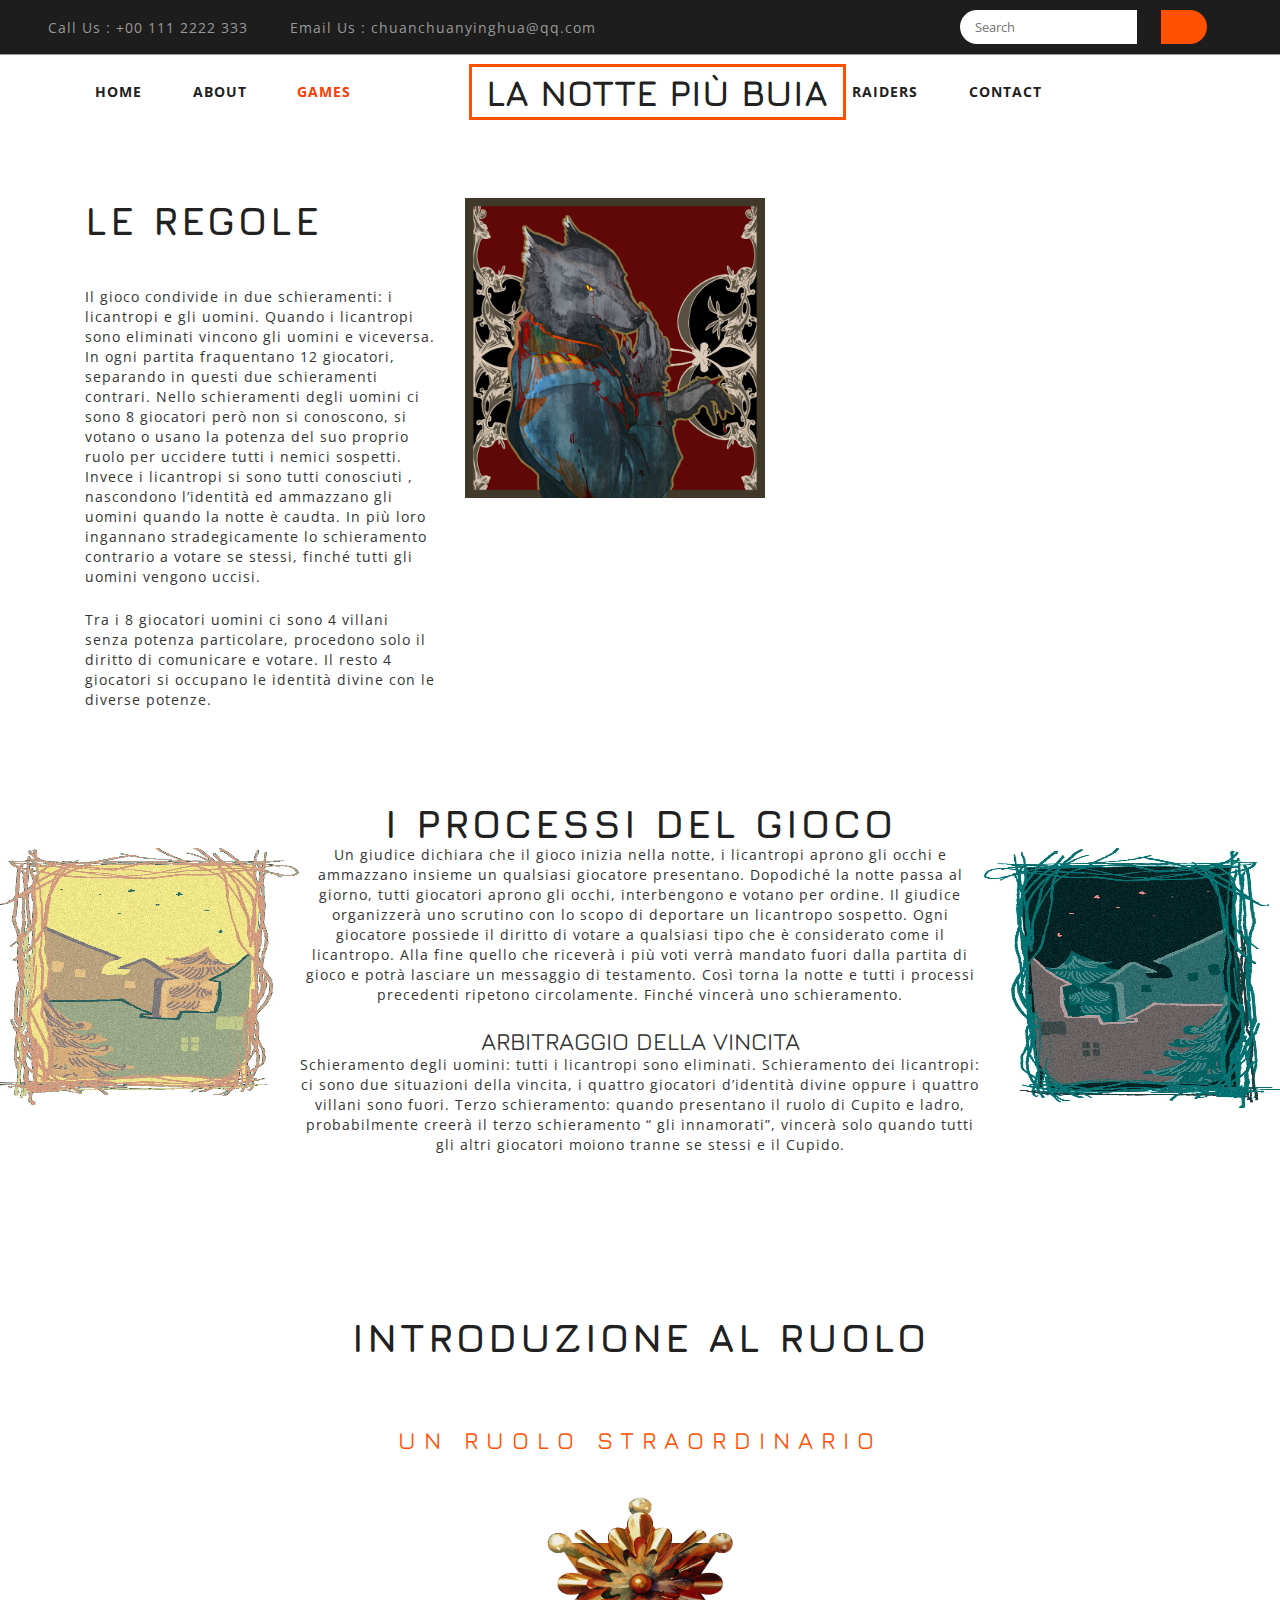
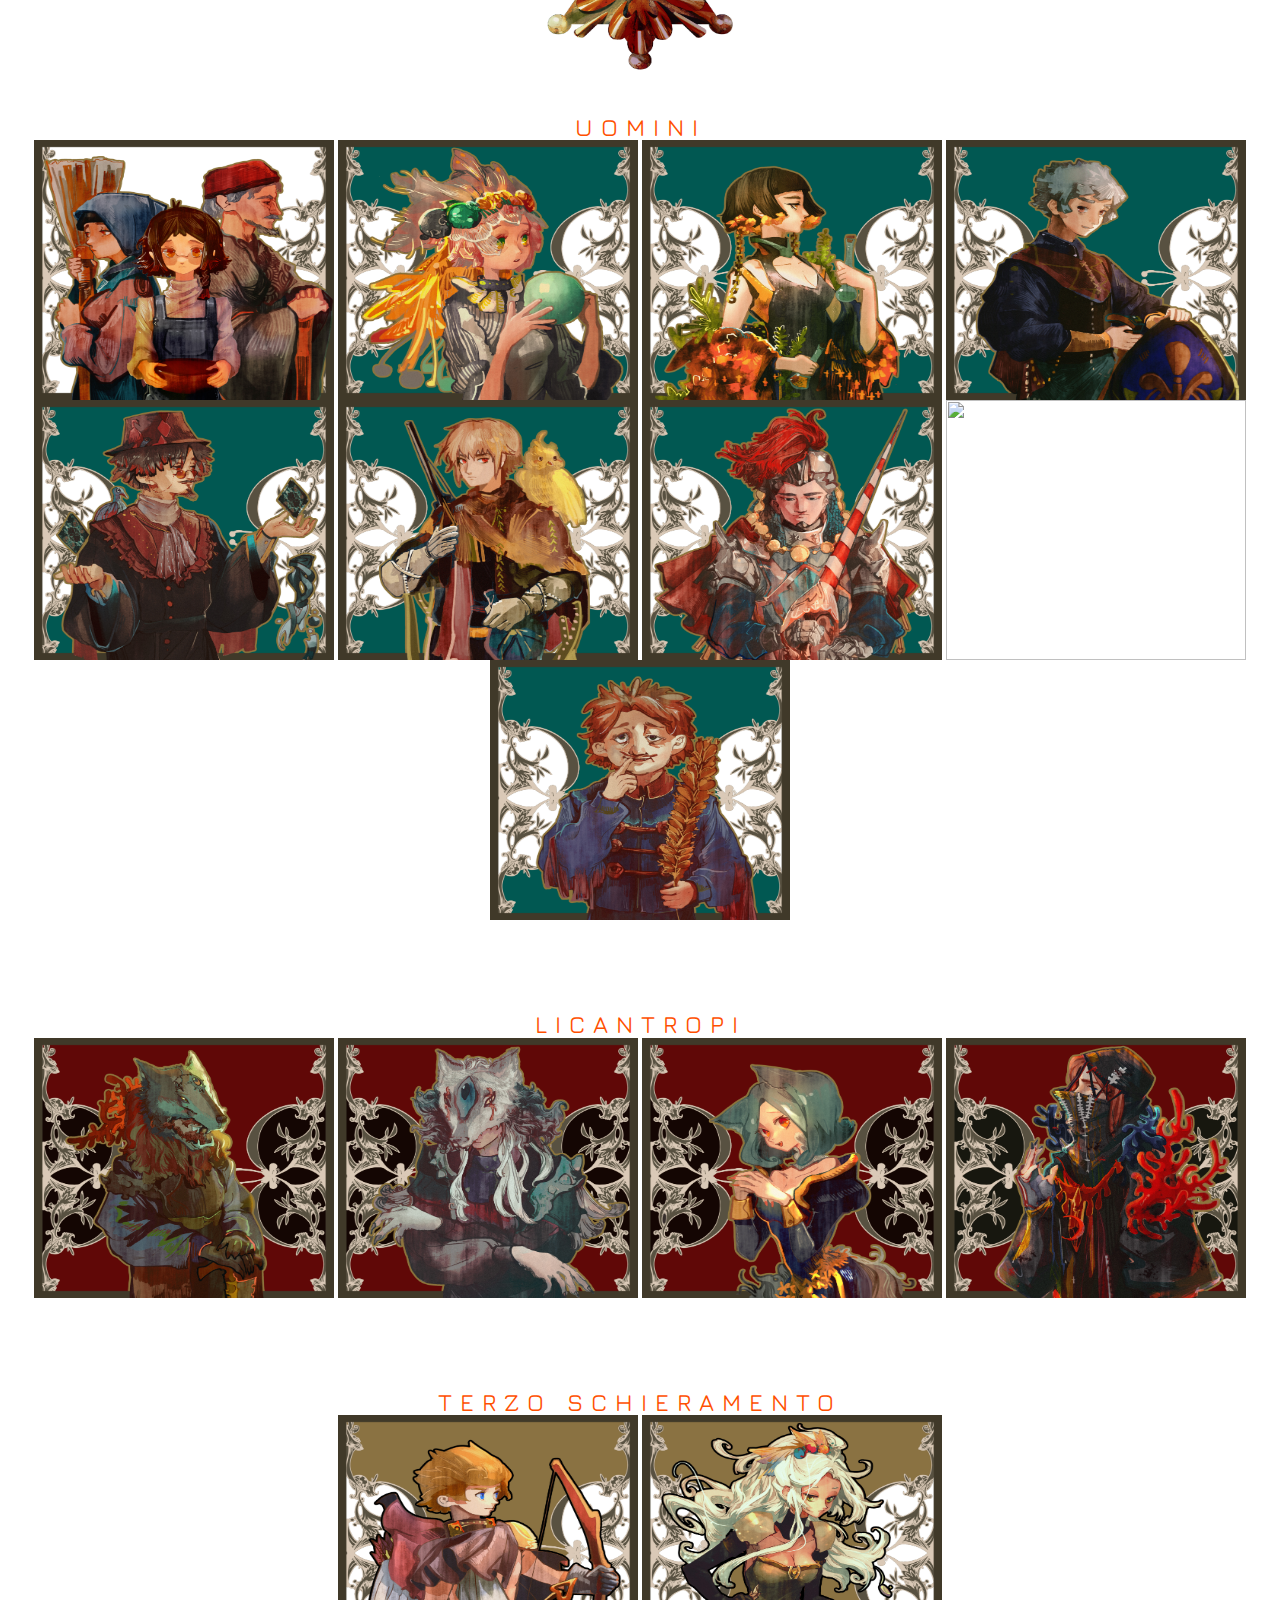
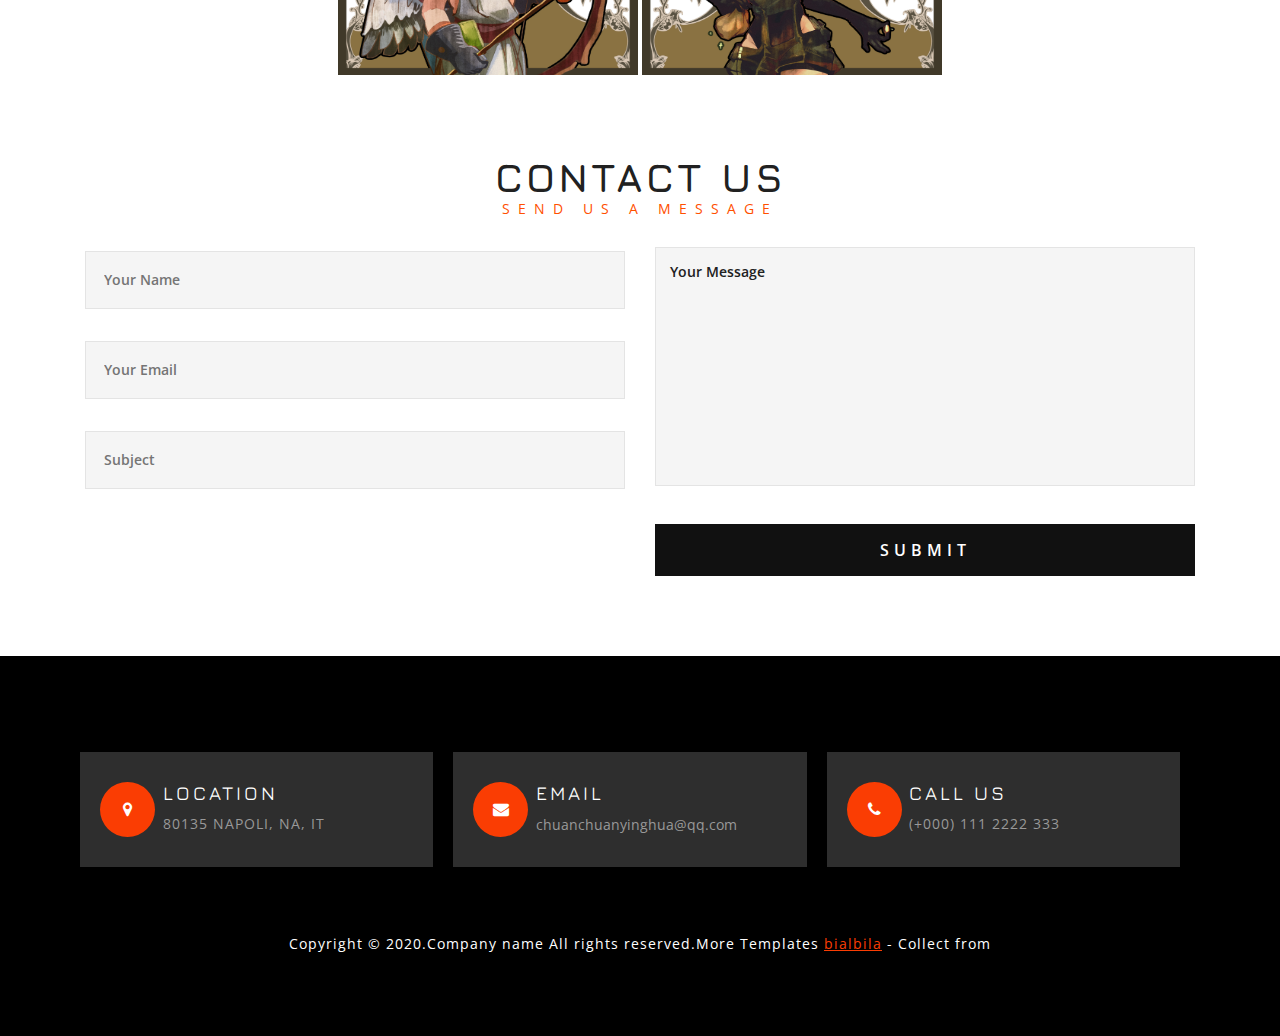
==== commit 309a6382: "Update games.html" ====
--- a/games.html
+++ b/games.html
@@ -94,7 +94,7 @@
 			</div>
 			<div class="col-md-6 agileits_banner_bottom_grid_r">
 					<div class="agileits_banner_btm_grid_r">
-						<img src="C:\Users\任秀\Desktop\web\images/juese1.jpg" alt=" " class="img-responsive"><br><br>
+						<img src="images/juese1.jpg" alt=" " class="img-responsive"><br><br>
 					</div>
 				</div>
 			</div>
@@ -105,14 +105,14 @@
 </head><br data-filtered="filtered">
 <body><br data-filtered="filtered">
 <div class="con"><br data-filtered="filtered">
-    <table>    <tr>        <td><img src="C:\Users\任秀\Desktop\web\images\beijing4.jpg" alt="" /></td>     
+    <table>    <tr>        <td><img src="images\beijing4.jpg" alt="" /></td>     
        <td><h4 class="w3l_head">I processi del gioco</h4>
     	<p>Un giudice dichiara che il gioco inizia nella notte, i licantropi aprono gli occhi e ammazzano insieme un qualsiasi giocatore presentano. Dopodiché la notte passa al giorno, tutti giocatori aprono gli occhi,  interbengono  e votano per ordine. Il giudice organizzerà uno scrutino con lo scopo di deportare un licantropo sospetto. Ogni giocatore possiede il diritto di votare a qualsiasi tipo che è considerato come il licantropo. Alla fine quello che riceverà i più voti verrà mandato fuori dalla partita di gioco e potrà lasciare un messaggio di testamento. Così torna la notte e tutti i processi precedenti ripetono circolamente. Finché vincerà uno schieramento.</p><br>
     	<h3> Arbitraggio della vincita</h3>
 	<p>Schieramento degli uomini: tutti i licantropi sono eliminati.
 Schieramento dei licantropi: ci sono due situazioni della vincita, i quattro giocatori d’identità divine  oppure i quattro villani sono fuori.
 Terzo schieramento: quando presentano il ruolo di Cupito e ladro, probabilmente creerà il terzo schieramento “ gli innamorati”, vincerà solo quando tutti gli altri giocatori moiono tranne se stessi e il Cupido.</p></td>   
-<td><img src="C:\Users\任秀\Desktop\web\images\beijing5.jpg" alt="" /></td>
+<td><img src="images\beijing5.jpg" alt="" /></td>
  </tr></table>
     
     </div><br data-filtered="filtered">
@@ -123,38 +123,38 @@
 </h5><br><br><br>
 <h3 class="w3ls_head_para"> Un ruolo straordinario</h3>
    <style>   body {text-align: center;         }        img{width: 300px;            height: 260px;        }    </style></head><body><div id="pt">   
-    <a href="C:\Users\任秀\Desktop\web\images\jinghui(1.jpg" target="_blank"> <img src="C:\Users\任秀\Desktop\web\images\jinghui.jpg" width="50%"></a> 
+    <a href="images\jinghui(1.jpg" target="_blank"> <img src="images\jinghui.jpg" width="50%"></a> 
 </div>
 </body>
 <h3 class="w3ls_head_para">uomini</h3>
    <style>   body {text-align: center;         }        img{width: 300px;            height: 260px;        }    </style></head><body><div id="pt">   
-    <a href="C:\Users\任秀\Desktop\web\images\14(1.jpg" target="_blank"> <img src="C:\Users\任秀\Desktop\web\images\juese14.jpg" width="50%"></a>   
-   <a href="C:\Users\任秀\Desktop\web\images\juese12(1.jpg" target="_blank"> <img src="C:\Users\任秀\Desktop\web\images\juese12.jpg" width="50%"></a>    
-   <a href="C:\Users\任秀\Desktop\web\images\juese16(2.jpg" target="_blank"> <img src="C:\Users\任秀\Desktop\web\images\juese16.jpg" width="50%"></a>   
-   <a href="C:\Users\任秀\Desktop\web\images\juese15(4.jpg" target="_blank"> <img src="C:\Users\任秀\Desktop\web\images\juese15.jpg" width="50%"></a>   
-   <a href="C:\Users\任秀\Desktop\web\images\juese4(5.jpg" target="_blank"> <img src="C:\Users\任秀\Desktop\web\images\juese4.jpg" width="50%"></a>    
-   <a href="C:\Users\任秀\Desktop\web\images\juese13(3.jpg" target="_blank"> <img src="C:\Users\任秀\Desktop\web\images\juese13.jpg" width="50%"></a>   
-   <a href="C:\Users\任秀\Desktop\web\images\juese3(6.jpg" target="_blank"> <img src="C:\Users\任秀\Desktop\web\images\juese3.jpg" width="50%"></a>    
-   <a href="C:\Users\任秀\Desktop\web\images\juese10(7.jpg" target="_blank"> <img src="C:\Users\任秀\Desktop\web\images\juese10.jpg" width="50%"></a>   
-   <a href="C:\Users\任秀\Desktop\web\images\juese8(8.jpg" target="_blank"> <img src="C:\Users\任秀\Desktop\web\images\juese8.jpg" width="50%"></a>   
+    <a href="images\14(1.jpg" target="_blank"> <img src="images\juese14.jpg" width="50%"></a>   
+   <a href="images\juese12(1.jpg" target="_blank"> <img src="images\juese12.jpg" width="50%"></a>    
+   <a href="images\juese16(2.jpg" target="_blank"> <img src="images\juese16.jpg" width="50%"></a>   
+   <a href="images\juese15(4.jpg" target="_blank"> <img src="images\juese15.jpg" width="50%"></a>   
+   <a href="images\juese4(5.jpg" target="_blank"> <img src="images\juese4.jpg" width="50%"></a>    
+   <a href="images\juese13(3.jpg" target="_blank"> <img src="images\juese13.jpg" width="50%"></a>   
+   <a href="images\juese3(6.jpg" target="_blank"> <img src="images\juese3.jpg" width="50%"></a>    
+   <a href="images\juese10(7.jpg" target="_blank"> <img src="images\juese10.jpg" width="50%"></a>   
+   <a href="images\juese8(8.jpg" target="_blank"> <img src="images\juese8.jpg" width="50%"></a>   
 </div>
 </body>
 <br><br><br><br>
 
 <h3 class="w3ls_head_para"> licantropi</h3>
    <style>   body {text-align: center;         }        img{width: 300px;            height: 260px;        }    </style></head><body><div id="pt">   
-    <a href="C:\Users\任秀\Desktop\web\images\juese5(9.jpg" target="_blank"> <img src="C:\Users\任秀\Desktop\web\images\juese5.jpg" width="50%"></a>   
-   <a href="C:\Users\任秀\Desktop\web\images\juese7(10.jpg" target="_blank"> <img src="C:\Users\任秀\Desktop\web\images\juese7.jpg" width="50%"></a>   
-   <a href="C:\Users\任秀\Desktop\web\images\11(11.jpg" target="_blank"> <img src="C:\Users\任秀\Desktop\web\images\juese11.jpg" width="50%"></a>   
-   <a href="C:\Users\任秀\Desktop\web\images\juese2(12.jpg" target="_blank"> <img src="C:\Users\任秀\Desktop\web\images\juese2.jpg" width="50%"></a>  
+    <a href="images\juese5(9.jpg" target="_blank"> <img src="images\juese5.jpg" width="50%"></a>   
+   <a href="images\juese7(10.jpg" target="_blank"> <img src="images\juese7.jpg" width="50%"></a>   
+   <a href="images\11(11.jpg" target="_blank"> <img src="images\juese11.jpg" width="50%"></a>   
+   <a href="images\juese2(12.jpg" target="_blank"> <img src="images\juese2.jpg" width="50%"></a>  
     </div>
 </body>
 <br><br><br><br>
 
 <h3 class="w3ls_head_para"> terzo schieramento</h3>
    <style>   body {text-align: center;         }        img{width: 300px;            height: 260px;        }    </style></head><body><div id="pt">   
-    <a href="C:\Users\任秀\Desktop\web\images\juese9(13.jpg" target="_blank"> <img src="C:\Users\任秀\Desktop\web\images\juese9.jpg" width="50%"></a>   
-   <a href="C:\Users\任秀\Desktop\web\images\juese6(14.jpg" target="_blank"> <img src="C:\Users\任秀\Desktop\web\images\juese6.jpg" width="50%"></a> 
+    <a href="images\juese9(13.jpg" target="_blank"> <img src="images\juese9.jpg" width="50%"></a>   
+   <a href="images\juese6(14.jpg" target="_blank"> <img src="images\juese6.jpg" width="50%"></a> 
 </div>
 </body>
 </div>
@@ -338,4 +338,4 @@
 	<!-- //here ends scrolling icon -->
 </body>
 
-</html>+</html>
